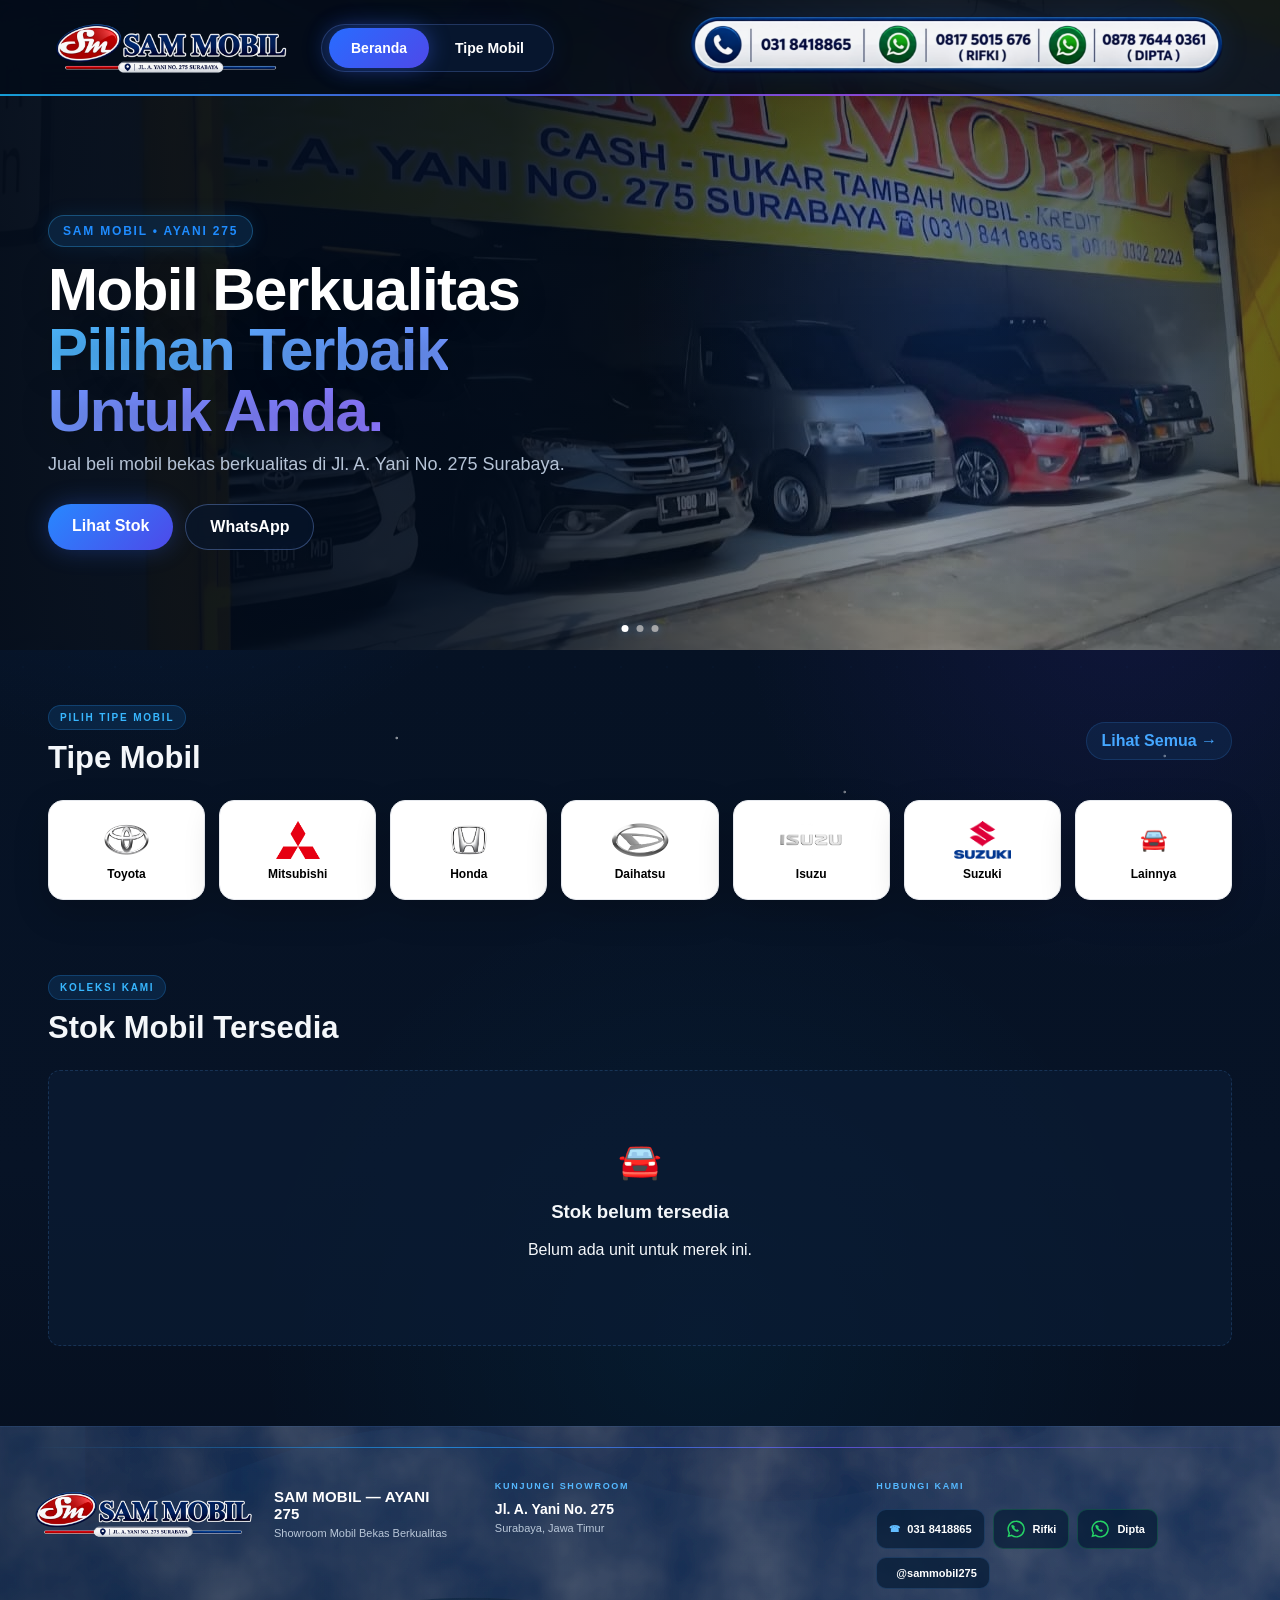
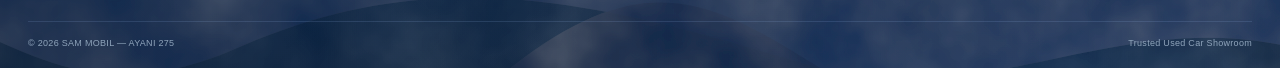
==== index.html @ f75c9574 "Tambahkan TikTok SAM MOBIL di footer" ====
<!doctype html>
<html lang="id">
<head>
<meta charset="UTF-8">
<meta name="viewport" content="width=device-width,initial-scale=1">
<meta name="description" content="SAM MOBIL — Jl. A. Yani No. 275 Surabaya. Jual beli mobil bekas berkualitas.">
<title>SAM MOBIL — Ayani 275 Surabaya</title>
<link rel="stylesheet" href="styles.css">
</head>
<body>
<header class="topbar">
  <div class="topbar-inner">
    <a class="brand" href="#beranda" aria-label="SAM MOBIL"><img src="sam-logo.png" alt="SAM MOBIL"></a>
    <nav><a class="active" href="#beranda">Beranda</a><a href="#merek">Tipe Mobil</a></nav>
    <div class="contact-strip" aria-label="Kontak SAM MOBIL">
      <img src="whatsapp-logo.png" alt="Kontak SAM MOBIL - 031 8418865 - 0817 5015 676 Rifki - 0878 7644 0361 Dipta">
      <a class="hotspot phone-hotspot" href="tel:0318418865" aria-label="Telepon SAM MOBIL"></a>
      <a class="hotspot rifki-hotspot" href="https://wa.me/628175015676" target="_blank" rel="noopener" aria-label="WhatsApp Rifki"></a>
      <a class="hotspot dipta-hotspot" href="https://wa.me/6287876440361" target="_blank" rel="noopener" aria-label="WhatsApp Dipta"></a>
    </div>
    <button class="menu-btn" id="menuBtn" aria-label="Menu">☰</button>
  </div>
</header>
<main>
<section class="hero" id="beranda">
  <div class="hero-overlay"></div>
  <div class="hero-content">
    <div class="eyebrow">SAM MOBIL • AYANI 275</div>
    <h1>Mobil Berkualitas<br><span>Pilihan Terbaik<br>Untuk Anda.</span></h1>
    <p>Jual beli mobil bekas berkualitas di Jl. A. Yani No. 275 Surabaya.</p>
    <div class="hero-actions">
      <a class="btn btn-primary" href="#stok" id="heroStockBtn">Lihat Stok</a>
      <a class="btn btn-outline" href="https://wa.me/628175015676?text=Halo%20SAM%20MOBIL%2C%20saya%20ingin%20menanyakan%20stok%20mobil." target="_blank" rel="noopener">WhatsApp</a>
    </div>
  </div>
  <div class="hero-dots"><span class="dot active"></span><span class="dot"></span><span class="dot"></span></div>
</section>
<section class="section brands" id="merek">
  <div class="section-head"><div><div class="section-kicker">PILIH TIPE MOBIL</div><h2>Tipe Mobil</h2></div><button class="text-btn" id="clearFilter">Lihat Semua →</button></div>
  <div class="brand-grid" id="brandGrid"></div>
</section>
<section class="section inventory" id="stok">
  <div class="section-head"><div><div class="section-kicker">KOLEKSI KAMI</div><h2>Stok Mobil Tersedia</h2></div></div>
  <div class="catalog" id="catalog"></div>
  <div class="empty hidden" id="emptyState"><div class="empty-icon">🚘</div><h3>Stok belum tersedia</h3><p>Belum ada unit untuk merek ini.</p></div>
</section>
</main>
<footer><div class="footer-inner"><div class="footer-brand"><img src="sam-logo.png" alt="SAM MOBIL"><div><strong>SAM MOBIL — AYANI 275</strong><span>Showroom Mobil Bekas Berkualitas</span></div></div><div class="footer-address"><span class="footer-label">KUNJUNGI SHOWROOM</span><strong>Jl. A. Yani No. 275</strong><span>Surabaya, Jawa Timur</span></div><div class="footer-contact"><span class="footer-label">HUBUNGI KAMI</span><a href="tel:0318418865"><b>☎</b> 031 8418865</a><a href="https://wa.me/628175015676" target="_blank" rel="noopener"><span class="wa-logo" aria-hidden="true"><svg viewBox="0 0 32 32"><path d="M16 3.5a12.5 12.5 0 0 0-10.7 19l-1.4 5.1 5.3-1.4A12.5 12.5 0 1 0 16 3.5Z" fill="none" stroke="currentColor" stroke-width="2.3"/><path d="M11.3 10.4c.4-.5.8-.5 1.2-.1l1.4 1.8c.3.4.3.7 0 1.1l-.7.8c.8 1.5 1.9 2.6 3.4 3.4l.8-.7c.3-.3.7-.3 1.1 0l1.8 1.4c.4.3.4.8-.1 1.2l-.8.7c-.7.6-1.6.7-2.4.4-3.9-1.5-6.7-4.3-8.2-8.2-.3-.8-.2-1.7.4-2.4l.7-.8Z" fill="currentColor"/></svg></span> Rifki</a><a href="https://wa.me/6287876440361" target="_blank" rel="noopener"><span class="wa-logo" aria-hidden="true"><svg viewBox="0 0 32 32"><path d="M16 3.5a12.5 12.5 0 0 0-10.7 19l-1.4 5.1 5.3-1.4A12.5 12.5 0 1 0 16 3.5Z" fill="none" stroke="currentColor" stroke-width="2.3"/><path d="M11.3 10.4c.4-.5.8-.5 1.2-.1l1.4 1.8c.3.4.3.7 0 1.1l-.7.8c.8 1.5 1.9 2.6 3.4 3.4l.8-.7c.3-.3.7-.3 1.1 0l1.8 1.4c.4.3.4.8-.1 1.2l-.8.7c-.7.6-1.6.7-2.4.4-3.9-1.5-6.7-4.3-8.2-8.2-.3-.8-.2-1.7.4-2.4l.7-.8Z" fill="currentColor"/></svg></span> Dipta</a><a class="tiktok-link" href="https://www.tiktok.com/@sammobil275" target="_blank" rel="noopener"><span class="tiktok-logo" aria-hidden="true"><svg viewBox="0 0 32 32"><path d="M20 5c.8 3.4 2.8 5.5 6 6v4.1c-2.2-.1-4.2-.8-6-2.1v8.1c0 4.8-3.1 7.9-7.8 7.9-4.2 0-7.2-2.8-7.2-6.8 0-4.2 3.3-7.1 7.7-7.1.7 0 1.4.1 2 .3v4.2c-.6-.3-1.2-.4-1.9-.4-1.9 0-3.4 1.1-3.4 2.9 0 1.5 1.1 2.6 2.8 2.6 1.9 0 3.4-1.2 3.4-3.8V5H20Z" fill="currentColor"/></svg></span> @sammobil275</a></div></div><div class="footer-bottom"><span>© 2026 SAM MOBIL — AYANI 275</span><span>Trusted Used Car Showroom</span></div></footer>
<div class="modal hidden" id="detailModal"><div class="modal-card"><button class="modal-close" id="modalClose">×</button><div class="detail-gallery"><img id="detailImage" src="" alt="Foto mobil"><button class="gallery-prev" id="prevPhoto">‹</button><button class="gallery-next" id="nextPhoto">›</button><div class="dots" id="photoDots"></div></div><div class="detail-body" id="detailBody"></div></div></div>
<script src="config.js"></script>
<script src="https://cdn.jsdelivr.net/npm/@supabase/supabase-js@2"></script>
<script src="app.js"></script>
</body>
</html>
---- styles.css ----
:root{--navy:#061a32;--navy2:#0a2d55;--blue:#1687e8;--red:#ed1c24;--green:#16b86a;--ink:#f4f7fa;--muted:#aab4c0;--bg:#111820;--line:#2b3540;--soft:#18212b}*{box-sizing:border-box}html{scroll-behavior:smooth}body{margin:0;font-family:Inter,Arial,sans-serif;color:var(--ink);background:linear-gradient(180deg,#071526 0%,#0d151e 420px,#111820 700px,#151d26 100%);background-attachment:fixed}a{text-decoration:none;color:inherit}button{font:inherit}.topbar{height:118px;background:linear-gradient(180deg,rgba(4,24,48,.99) 0%,rgba(4,24,48,.9) 45%,rgba(4,24,48,.35) 82%,rgba(4,24,48,0) 100%);color:#fff;position:absolute;top:0;left:0;right:0;z-index:30;box-shadow:none}.topbar-inner{height:100%;max-width:1400px;margin:auto;padding:10px 38px 0;display:flex;align-items:center;gap:42px}.brand img{display:block;width:350px;height:88px;object-fit:contain}.topbar nav{display:flex;height:100%;align-items:center;gap:38px}.topbar nav a{height:100%;display:flex;align-items:center;font-weight:700;font-size:17px;position:relative}.topbar nav a.active:after,.topbar nav a:hover:after{content:"";position:absolute;left:0;right:0;bottom:0;height:4px;background:var(--red)}.contact-strip{margin-left:auto;position:relative;width:690px;max-width:52vw;flex:0 1 690px;line-height:0}.contact-strip>img{display:block;width:100%;height:auto;object-fit:contain}.contact-strip .hotspot{position:absolute;top:0;height:100%;z-index:2}.phone-hotspot{left:0;width:32%}.rifki-hotspot{left:32%;width:34%}.dipta-hotspot{left:66%;width:34%}.menu-btn{display:none;background:none;border:0;color:#fff;font-size:26px}.hero{height:560px;position:relative;background-image:url("sam-storefront.jpeg");background-size:cover;background-position:center 52%;display:flex;align-items:center;overflow:hidden}.hero-overlay{position:absolute;inset:0;background:linear-gradient(90deg,rgba(3,17,34,.93) 0%,rgba(3,17,34,.72) 42%,rgba(3,17,34,.18) 78%,rgba(3,17,34,.25) 100%)}.hero-content{position:relative;z-index:2;max-width:1400px;width:100%;margin:auto;padding:145px 48px 20px;color:#fff}.eyebrow,.section-kicker{font-size:12px;letter-spacing:1.8px;font-weight:900;color:#1f8cff}.hero h1{font-size:58px;line-height:1.03;margin:13px 0 10px;letter-spacing:-1.5px}.hero h1 span{color:#fff}.hero h1 span::first-line{color:#fff}.hero h1 span{color:#fff}.hero h1 span{display:inline}.hero h1 span{background:none}.hero p{font-size:18px;line-height:1.55;max-width:560px;margin:0;color:#f2f4f7}.hero-actions{display:flex;gap:12px;margin-top:25px}.btn{padding:13px 23px;border-radius:7px;font-weight:900}.btn-primary{background:var(--red);color:#fff}.btn-outline{border:1px solid #fff;color:#fff;background:#ffffff12}.hero-dots{position:absolute;z-index:2;bottom:18px;left:50%;transform:translateX(-50%);display:flex;gap:8px}.dot{width:7px;height:7px;border-radius:50%;background:#fff8}.dot.active{background:#fff}.section{max-width:1400px;margin:auto;padding:35px 48px;color:#f4f7fa}.section-head{display:flex;align-items:center;justify-content:space-between;margin-bottom:20px}.section-kicker{font-size:10px;margin-bottom:3px;color:#45a7ff}.section h2{font-size:27px;margin:0;color:#f4f7fa}.text-btn{border:0;background:none;color:#45a7ff;font-weight:900;cursor:pointer}.brand-grid{display:grid;grid-template-columns:repeat(7,1fr);gap:12px}.brand-chip{background:#fff;border:1px solid #e6e9ee;border-radius:10px;min-height:86px;padding:13px 8px;display:flex;flex-direction:column;align-items:center;justify-content:center;cursor:pointer;transition:.2s}.brand-chip:hover,.brand-chip.selected{border-color:#bdd7ef;box-shadow:0 8px 25px #0b3d6b10;transform:translateY(-2px)}.brand-logo{height:42px;width:74px;display:grid;place-items:center;font-weight:900;font-size:22px;color:#111}.brand-logo img{max-width:62px;max-height:38px;width:auto;height:auto;object-fit:contain}.brand-chip.selected .brand-logo{color:var(--blue)}.brand-name{font-size:12px;font-weight:800;margin-top:6px}.inventory{padding-top:8px}.catalog{display:grid;grid-template-columns:repeat(4,1fr);gap:16px}.car-card{background:#fff;border:1px solid #e5e7eb;border-radius:9px;overflow:hidden;box-shadow:0 5px 18px #10182810;transition:.2s}.car-card:hover{transform:translateY(-3px);box-shadow:0 12px 28px #10182818}.car-image{height:205px;position:relative;background:#eef2f6}.car-image img{width:100%;height:100%;object-fit:cover}.status{position:absolute;left:10px;top:10px;background:var(--blue);color:#fff;padding:6px 10px;border-radius:6px;font-size:11px;font-weight:900}.status.sold{background:#e23b43}.car-info{padding:12px}.car-info h3{margin:0;font-size:16px;color:#111827}.car-model{font-size:12px;color:#667085;margin-top:3px}.specs{display:flex;gap:14px;color:#667085;font-size:11px;margin:11px 0}.price{font-size:17px;font-weight:900;color:#101828}.card-btn{width:100%;margin-top:11px;padding:9px;border:0;border-radius:6px;background:#0969bd;color:#fff;font-size:12px;font-weight:900;cursor:pointer}.card-btn.disabled{background:#98a2b3}.empty{text-align:center;padding:70px;background:#18212b;border:1px dashed #394653;border-radius:12px}.hidden{display:none!important}.empty-icon{font-size:35px}.modal{position:fixed;inset:0;background:#000b;z-index:60;display:grid;place-items:center;padding:20px}.modal-card{width:min(1080px,100%);max-height:92vh;overflow:auto;background:#fff;border-radius:15px;position:relative;display:grid;grid-template-columns:1.2fr .8fr}.modal-close{position:absolute;right:14px;top:12px;z-index:3;border:0;background:#fff;border-radius:50%;width:38px;height:38px;font-size:25px;cursor:pointer}.detail-gallery{min-height:560px;background:#061a32;position:relative;display:grid;place-items:center}.detail-gallery img{width:100%;height:100%;min-height:560px;object-fit:cover}.gallery-prev,.gallery-next{position:absolute;top:50%;transform:translateY(-50%);border:0;border-radius:50%;width:42px;height:42px;background:#fff;cursor:pointer;font-size:28px}.gallery-prev{left:15px}.gallery-next{right:15px}.dots{position:absolute;bottom:16px;left:50%;transform:translateX(-50%);background:#0009;color:#fff;border-radius:99px;padding:5px 10px;font-size:12px}.detail-body{padding:42px 32px;color:#111827}.detail-body>div:not(.detail-price-row):not(.detail-specs):not(.detail-info-box){color:#111827}.detail-body h2{font-size:29px;margin:9px 0 2px;color:#111827}.detail-price{font-size:26px;font-weight:900;color:var(--red);margin:11px 0 20px}.detail-specs{display:grid;grid-template-columns:1fr 1fr;border-top:1px solid var(--line);border-bottom:1px solid var(--line);padding:15px 0;gap:15px}.detail-specs span{display:block;color:#667085;font-size:11px;margin-bottom:3px}.detail-desc{line-height:1.65;color:#475467;font-size:13px}.wa-btn{display:block;text-align:center;background:var(--green);color:#fff;padding:13px;border-radius:7px;font-weight:900;margin-top:20px}footer{background-color:#061a32;background-image:linear-gradient(90deg,rgba(4,19,39,.38),rgba(4,19,39,.08)),url("footer-abstract.svg");background-size:cover;background-position:center;color:#fff;padding:34px 48px;position:relative;overflow:hidden}.footer-inner{max-width:1400px;margin:auto;display:flex;align-items:center;gap:25px;font-size:12px;position:relative;z-index:1}.footer-inner img{width:210px;height:55px;object-fit:contain}.footer-contact{margin-left:auto;display:flex;gap:15px;font-weight:800}@media(max-width:1050px){.topbar-inner{padding:0 20px;gap:20px}.brand img{width:230px}.contact-bar a{padding:8px 9px}.catalog{grid-template-columns:repeat(2,1fr)}.hero h1{font-size:48px}.section{padding-left:25px;padding-right:25px}}@media(max-width:760px){.topbar{height:86px}.brand img{width:245px;height:68px}.topbar nav,.contact-bar{display:none}.menu-btn{display:block;margin-left:auto}.hero{height:520px;background-position:center}.hero-overlay{background:linear-gradient(90deg,rgba(3,17,34,.9),rgba(3,17,34,.45))}.hero-content{padding:120px 20px 25px}.hero h1{font-size:39px}.hero p{font-size:15px}.section{padding:28px 16px}.brand-grid{grid-template-columns:repeat(4,1fr);gap:8px}.brand-chip{min-height:76px}.brand-name{font-size:10px}.catalog{grid-template-columns:1fr 1fr;gap:10px}.car-image{height:145px}.car-info{padding:10px}.car-info h3{font-size:14px}.specs{gap:7px}.price{font-size:15px}.section-head{align-items:flex-end}.section h2{font-size:23px}.modal-card{grid-template-columns:1fr}.detail-gallery,.detail-gallery img{min-height:320px;height:320px}.detail-body{padding:25px 20px}footer{padding:20px 16px}.footer-inner{flex-wrap:wrap}.footer-inner img{width:190px}.footer-contact{margin-left:0}}@media(max-width:430px){.brand-grid{grid-template-columns:repeat(3,1fr)}.catalog{grid-template-columns:1fr}.car-image{height:205px}.hero h1{font-size:36px}.hero{height:470px}.text-btn{font-size:11px}}.wa-icon{width:28px!important;height:28px!important;object-fit:contain!important;display:block!important;flex:0 0 28px}.contact-number{font-size:17px;color:#fff;line-height:1}.contact-bar .wa{min-width:210px;justify-content:center}.contact-bar .phone{min-width:175px;justify-content:center}.contact-bar .phone span{font-size:19px;color:#fff}@media(max-width:1100px){.contact-strip{width:570px;max-width:48vw}}@media(max-width:760px){.contact-strip{display:none}}.price-row,.detail-price-row{display:flex;align-items:center;gap:8px}.price-row .price{margin:0}.nego-badge{display:inline-flex;align-items:center;padding:3px 7px;border-radius:5px;background:#fff1f2;color:#c1121f;font-size:10px;font-weight:900;text-transform:uppercase}.detail-price-row{margin:11px 0 20px}.detail-price-row .detail-price{margin:0}.detail-nego{font-size:11px;padding:4px 8px}.specs{font-size:13px!important;gap:16px!important;font-weight:700!important}.specs span{font-weight:700}@media(max-width:760px){.specs{font-size:12px!important;gap:10px!important}}.detail-specs{border-top:0;border-bottom:0;padding:18px 0 10px;gap:10px}.spec-item{background:#f7f9fb;border:1px solid #e7ebef;border-radius:10px;padding:11px 12px;min-height:66px;display:flex;flex-direction:column;justify-content:center}.spec-item span{font-size:10px!important;color:#667085!important;font-weight:700;letter-spacing:.1px;margin-bottom:5px}.spec-item strong{font-size:14px;color:#111827}.detail-info-box{margin-top:14px;padding:16px 17px;background:linear-gradient(135deg,#f5f9ff,#eef6ff);border:1px solid #d9eaff;border-radius:11px}.detail-info-title{font-size:14px;font-weight:900;color:#123b63;margin-bottom:5px}.detail-info-box p{margin:0;color:#52606d;font-size:12px;line-height:1.6}.detail-body .wa-btn{margin-top:14px}@media(max-width:760px){.spec-item{padding:10px;min-height:62px}.spec-item strong{font-size:13px}.detail-info-box{padding:14px}.detail-info-title{font-size:13px}}
/* === PREMIUM DIGITAL SHOWROOM STYLE === */
body{
  background:
    radial-gradient(circle at 12% 18%,rgba(28,116,255,.12),transparent 26%),
    radial-gradient(circle at 88% 35%,rgba(98,54,255,.10),transparent 25%),
    radial-gradient(circle at 55% 80%,rgba(0,190,255,.06),transparent 30%),
    linear-gradient(180deg,#030b19 0%,#061224 38%,#071326 70%,#050d1b 100%);
}
body:before{
  content:"";position:fixed;inset:0;pointer-events:none;z-index:-1;opacity:.28;
  background-image:radial-gradient(#4ba5ff 1px,transparent 1px);
  background-size:46px 46px;
  mask-image:linear-gradient(to bottom,rgba(0,0,0,.8),transparent 85%);
}
.topbar{
  height:96px;
  background:rgba(3,11,25,.82);
  backdrop-filter:blur(18px);
  border-bottom:1px solid rgba(90,150,255,.12);
}
.topbar:after{
  content:"";position:absolute;left:0;right:0;bottom:-1px;height:2px;
  background:linear-gradient(90deg,#19bfff,#536dff,#a653ff,#19bfff);
  opacity:.8;
}
.topbar-inner{max-width:1240px;padding:8px 28px;gap:28px}
.brand img{width:245px;height:70px}
.topbar nav{
  height:48px;padding:4px 7px;gap:4px;
  background:rgba(9,25,51,.88);
  border:1px solid rgba(117,160,255,.24);
  border-radius:999px;
  box-shadow:0 0 28px rgba(40,107,255,.08);
}
.topbar nav a{height:40px;padding:0 22px;border-radius:999px;font-size:14px}
.topbar nav a.active{
  background:linear-gradient(135deg,#286cff,#4e49e9);
  box-shadow:0 0 22px rgba(63,104,255,.42);
}
.topbar nav a.active:after,.topbar nav a:hover:after{display:none}
.contact-strip{width:500px;max-width:43vw;filter:drop-shadow(0 0 14px rgba(35,136,255,.10))}
.hero{
  height:650px;
  background-position:center 48%;
}
.hero-overlay{
  background:
    radial-gradient(circle at 75% 48%,rgba(30,111,255,.20),transparent 32%),
    linear-gradient(90deg,rgba(2,11,25,.97) 0%,rgba(2,13,29,.88) 40%,rgba(3,17,34,.43) 72%,rgba(3,17,34,.62) 100%);
}
.hero-content{
  max-width:1240px;padding:150px 28px 35px;
}
.eyebrow{
  display:inline-flex;align-items:center;gap:7px;
  padding:8px 14px;border-radius:999px;
  background:rgba(13,47,83,.58);
  border:1px solid rgba(54,180,255,.32);
  box-shadow:0 0 20px rgba(27,151,255,.10);
}
.hero h1{
  font-size:60px;line-height:1.01;max-width:680px;
  text-shadow:0 5px 30px rgba(0,0,0,.28);
}
.hero h1 span{
  background:linear-gradient(90deg,#4db8ff,#8c77ff);
  -webkit-background-clip:text;background-clip:text;color:transparent;
}
.hero p{color:#b5c3d6;max-width:570px}
.btn{border-radius:999px;padding:13px 24px}
.btn-primary{
  background:linear-gradient(135deg,#2788ff,#4e49e9);
  box-shadow:0 0 25px rgba(52,105,255,.30);
}
.btn-outline{
  border-color:rgba(128,170,255,.34);
  background:rgba(7,24,49,.58);
  backdrop-filter:blur(8px);
}
.hero-dots .dot{box-shadow:0 0 10px rgba(80,170,255,.4)}
.section{
  max-width:1240px;padding:55px 28px;
}
.brands,.inventory{
  position:relative;
}
.section-head{margin-bottom:24px}
.section-kicker{
  display:inline-flex;padding:6px 11px;border-radius:999px;
  background:rgba(13,52,91,.55);
  border:1px solid rgba(42,160,255,.24);
  color:#38b7ff;
}
.section h2{font-size:31px;margin-top:7px}
.text-btn{padding:9px 14px;border-radius:999px;background:rgba(20,69,120,.25);border:1px solid rgba(65,155,255,.18)}
.brand-grid{gap:14px}
.brand-chip{
  min-height:100px;border-radius:15px;
  box-shadow:0 12px 35px rgba(0,0,0,.20);
}
.brand-chip:hover,.brand-chip.selected{
  transform:translateY(-5px);
  box-shadow:0 15px 35px rgba(23,132,255,.16);
}
.inventory{padding-top:20px}
.catalog{gap:18px}
.car-card{
  border-radius:15px;
  box-shadow:0 15px 40px rgba(0,0,0,.24);
}
.car-card:hover{
  transform:translateY(-5px);
  box-shadow:0 20px 45px rgba(25,127,255,.14);
}
.car-image{height:215px}
.status{border-radius:999px;box-shadow:0 5px 16px rgba(0,0,0,.18)}
.card-btn{
  border-radius:999px;
  background:linear-gradient(135deg,#147ee8,#3159df);
  box-shadow:0 5px 18px rgba(22,112,231,.18);
}
.empty{
  background:rgba(11,28,52,.70);
  border-color:rgba(78,145,218,.22);
}
footer{
  margin-top:25px;
  padding:48px 28px 30px;
  border-top:1px solid rgba(79,143,224,.12);
}
.footer-inner{
  max-width:1240px;
  padding-top:6px;
}
.footer-inner:before{
  content:"";
  position:absolute;left:0;right:0;top:-28px;height:1px;
  background:linear-gradient(90deg,transparent,#1d9fff,#705cff,transparent);
  opacity:.7;
}
.footer-contact a{
  padding:10px 15px;border-radius:999px;
  background:rgba(10,36,68,.62);
  border:1px solid rgba(80,155,255,.16);
}
@media(max-width:1050px){
  .topbar-inner{gap:18px}
  .brand img{width:210px}
  .topbar nav a{padding:0 15px}
  .contact-strip{width:390px}
  .hero h1{font-size:50px}
}
@media(max-width:760px){
  .topbar{height:78px}
  .topbar-inner{padding:5px 16px}
  .brand img{width:205px;height:62px}
  .hero{height:540px}
  .hero-content{padding:115px 20px 25px}
  .hero h1{font-size:40px}
  .section{padding:40px 16px}
  .section h2{font-size:25px}
  footer{padding:35px 16px 25px}
}

/* refined status popup footer */
.status{display:inline-flex;align-items:center;gap:6px;padding:7px 11px;border-radius:999px;background:rgba(20,137,232,.94);border:1px solid rgba(255,255,255,.35);box-shadow:0 7px 20px rgba(0,92,190,.24);font-size:10px;letter-spacing:.2px}
.status i{width:6px;height:6px;border-radius:50%;display:block;background:#b9ffd8;box-shadow:0 0 8px rgba(185,255,216,.9)}
.status.sold{background:rgba(225,53,65,.94);box-shadow:0 7px 20px rgba(190,25,38,.20)}
.status.sold i{background:#fff;box-shadow:none}
.detail-status{position:static!important;margin-bottom:9px;color:#fff;font-size:10px}
.modal{background:rgba(1,8,18,.82);backdrop-filter:blur(7px);padding:28px}
.modal-card{width:min(1120px,100%);max-height:90vh;border-radius:22px;overflow:hidden;border:1px solid rgba(111,167,255,.18);box-shadow:0 35px 100px rgba(0,0,0,.55),0 0 50px rgba(32,116,255,.10);grid-template-columns:1.08fr .92fr}
.detail-gallery{min-height:590px;background:#07172d}
.detail-gallery:after{content:"";position:absolute;inset:0;pointer-events:none;background:linear-gradient(180deg,rgba(5,20,39,.12),transparent 25%,transparent 75%,rgba(3,14,29,.18))}
.detail-gallery img{min-height:590px}
.modal-close{right:16px;top:16px;width:38px;height:38px;background:rgba(255,255,255,.92);box-shadow:0 6px 18px rgba(0,0,0,.15);font-weight:700}
.detail-body{padding:38px 34px 32px;background:linear-gradient(180deg,#fff 0%,#f9fbfd 100%)}
.detail-body h2{font-size:31px;line-height:1.06;letter-spacing:-.5px;margin:5px 0 4px}
.detail-price-row{margin:17px 0 22px;padding-bottom:18px;border-bottom:1px solid #e8edf3}
.detail-price{font-size:28px}
.detail-specs{padding:0;gap:9px}
.spec-item{background:#f4f7fa;border:1px solid #e3e9ef;border-radius:12px;padding:12px 13px;min-height:70px}
.spec-item span{font-size:10px!important;color:#7a8695!important}
.spec-item strong{font-size:13px}
.detail-info-box{margin-top:15px;padding:15px 16px;background:linear-gradient(135deg,#edf7ff,#f5f2ff);border:1px solid #dbe9fa;box-shadow:0 7px 20px rgba(30,100,180,.06)}
.wa-btn{border-radius:11px;background:linear-gradient(135deg,#16b86a,#0b9f58);box-shadow:0 8px 20px rgba(22,184,106,.18);padding:14px}
.gallery-prev,.gallery-next{width:44px;height:44px;box-shadow:0 8px 20px rgba(0,0,0,.16);z-index:2}
.dots{z-index:3}
footer{background-position:center;padding:48px 28px 20px}
.footer-inner{display:grid;grid-template-columns:1.25fr 1fr 1.1fr;align-items:start;gap:40px;max-width:1240px}
.footer-brand{display:flex;align-items:center;gap:16px}
.footer-brand img{width:230px;height:64px}
.footer-brand strong{display:block;font-size:15px;letter-spacing:.2px}
.footer-brand span,.footer-address span:not(.footer-label){display:block;margin-top:5px;color:#b9c7d8;font-size:11px}
.footer-label{display:block;margin-bottom:10px;color:#55b8ff;font-size:9px;font-weight:900;letter-spacing:1.7px}
.footer-address strong{font-size:14px;display:block}
.footer-contact{margin-left:0;display:flex;flex-wrap:wrap;gap:8px}
.footer-contact .footer-label{width:100%}
.footer-contact a{display:inline-flex;align-items:center;gap:7px;padding:9px 12px;color:#fff;background:rgba(5,27,53,.72);border:1px solid rgba(96,165,250,.18);border-radius:10px;font-size:11px;transition:.2s}
.footer-contact a:hover{transform:translateY(-2px);background:rgba(21,70,125,.72);border-color:rgba(96,165,250,.4)}
.footer-contact b{color:#62bdff;font-size:9px}
.footer-bottom{max-width:1240px;margin:32px auto 0;padding-top:16px;border-top:1px solid rgba(151,190,240,.15);display:flex;justify-content:space-between;color:#8fa4bb;font-size:9px;letter-spacing:.3px}
@media(max-width:900px){.modal-card{grid-template-columns:1fr;max-height:92vh}.detail-gallery,.detail-gallery img{min-height:380px;height:380px}.footer-inner{grid-template-columns:1fr 1fr}.footer-brand{grid-column:1/-1}}
@media(max-width:760px){.modal{padding:10px}.modal-card{border-radius:17px}.detail-gallery,.detail-gallery img{min-height:280px;height:280px}.detail-body{padding:25px 18px 20px}.detail-body h2{font-size:25px}.detail-price{font-size:24px}.footer-inner{grid-template-columns:1fr;gap:24px}.footer-brand{grid-column:auto;align-items:flex-start}.footer-brand img{width:190px;height:55px}.footer-bottom{flex-direction:column;gap:7px}}

/* starry showroom background */
body:after{
  content:"";
  position:fixed;inset:0;pointer-events:none;z-index:-1;
  opacity:.65;
  background-image:
    radial-gradient(circle at 8% 14%,rgba(255,255,255,.9) 0 1px,transparent 1.8px),
    radial-gradient(circle at 17% 38%,rgba(255,255,255,.7) 0 1px,transparent 1.7px),
    radial-gradient(circle at 29% 9%,rgba(255,255,255,.55) 0 .8px,transparent 1.5px),
    radial-gradient(circle at 38% 27%,rgba(255,255,255,.8) 0 1px,transparent 1.8px),
    radial-gradient(circle at 49% 13%,rgba(255,255,255,.5) 0 .8px,transparent 1.5px),
    radial-gradient(circle at 61% 35%,rgba(255,255,255,.85) 0 1px,transparent 1.8px),
    radial-gradient(circle at 73% 16%,rgba(255,255,255,.65) 0 .8px,transparent 1.6px),
    radial-gradient(circle at 84% 43%,rgba(255,255,255,.8) 0 1px,transparent 1.7px),
    radial-gradient(circle at 94% 21%,rgba(255,255,255,.55) 0 .8px,transparent 1.5px),
    radial-gradient(circle at 12% 70%,rgba(255,255,255,.6) 0 .8px,transparent 1.6px),
    radial-gradient(circle at 31% 82%,rgba(255,255,255,.8) 0 1px,transparent 1.7px),
    radial-gradient(circle at 47% 66%,rgba(255,255,255,.5) 0 .8px,transparent 1.5px),
    radial-gradient(circle at 66% 88%,rgba(255,255,255,.7) 0 1px,transparent 1.7px),
    radial-gradient(circle at 79% 68%,rgba(255,255,255,.55) 0 .8px,transparent 1.5px),
    radial-gradient(circle at 91% 84%,rgba(255,255,255,.75) 0 1px,transparent 1.7px);
}
.wa-logo{
  width:20px;height:20px;display:inline-grid;place-items:center;
  color:#25d366;flex:0 0 20px;
}
.wa-logo svg{width:20px;height:20px;display:block}
.footer-contact a:has(.wa-logo){
  border-color:rgba(37,211,102,.22);
}
.footer-contact a:has(.wa-logo):hover{
  background:rgba(15,78,59,.72);
  border-color:rgba(37,211,102,.42);
}

/* colorful vehicle specification cards */
.detail-specs .spec-item{
  position:relative;
  overflow:hidden;
  border:1px solid transparent;
  box-shadow:0 5px 16px rgba(16,24,40,.04);
}
.detail-specs .spec-item:before{
  content:"";
  position:absolute;
  left:0;top:0;bottom:0;width:3px;
  border-radius:12px 0 0 12px;
}
.detail-specs .spec-item:nth-child(1){
  background:linear-gradient(135deg,#eef7ff,#f7fbff);
  border-color:#d8ebff;
}
.detail-specs .spec-item:nth-child(1):before{background:#2684ff}
.detail-specs .spec-item:nth-child(2){
  background:linear-gradient(135deg,#f0fbf6,#f8fffb);
  border-color:#d7f1e4;
}
.detail-specs .spec-item:nth-child(2):before{background:#16b86a}
.detail-specs .spec-item:nth-child(3){
  background:linear-gradient(135deg,#f5f1ff,#fbf9ff);
  border-color:#e5dcff;
}
.detail-specs .spec-item:nth-child(3):before{background:#7957e8}
.detail-specs .spec-item:nth-child(4){
  background:linear-gradient(135deg,#fff8ed,#fffdf8);
  border-color:#f8e5bd;
}
.detail-specs .spec-item:nth-child(4):before{background:#f59e0b}
.detail-specs .spec-item:nth-child(5){
  background:linear-gradient(135deg,#fff1f2,#fff9f9);
  border-color:#f8d8dc;
}
.detail-specs .spec-item:nth-child(5):before{background:#ef4444}
.detail-specs .spec-item:nth-child(6){
  background:linear-gradient(135deg,#edfaff,#f8fdff);
  border-color:#d5eef7;
}
.detail-specs .spec-item:nth-child(6):before{background:#0891b2}
.detail-specs .spec-item span{
  font-weight:800!important;
}
.detail-specs .spec-item strong{
  color:#172033;
}
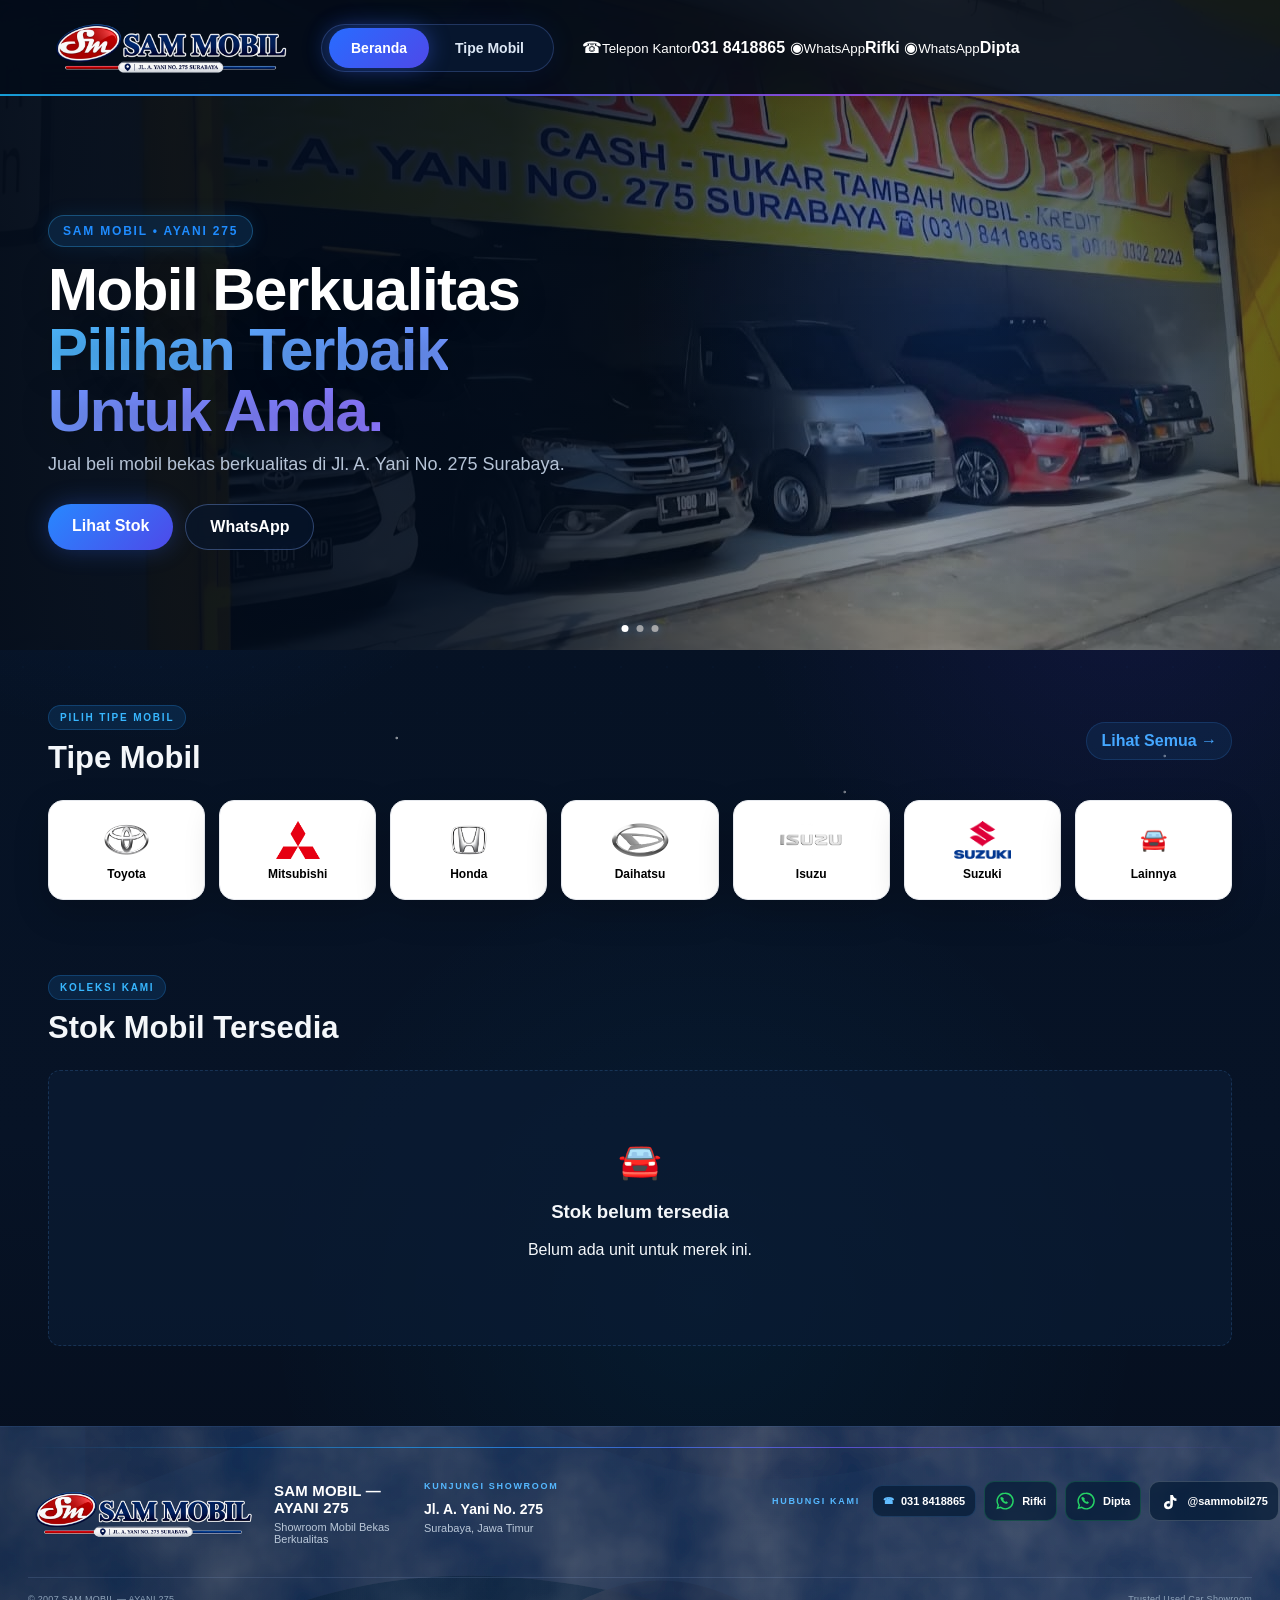
==== commit ca2ad227: "Pisahkan kontak header dan ubah tahun footer menjadi 2007" ====
--- a/index.html
+++ b/index.html
@@ -12,11 +12,10 @@
   <div class="topbar-inner">
     <a class="brand" href="#beranda" aria-label="SAM MOBIL"><img src="sam-logo.png" alt="SAM MOBIL"></a>
     <nav><a class="active" href="#beranda">Beranda</a><a href="#merek">Tipe Mobil</a></nav>
-    <div class="contact-strip" aria-label="Kontak SAM MOBIL">
-      <img src="whatsapp-logo.png" alt="Kontak SAM MOBIL - 031 8418865 - 0817 5015 676 Rifki - 0878 7644 0361 Dipta">
-      <a class="hotspot phone-hotspot" href="tel:0318418865" aria-label="Telepon SAM MOBIL"></a>
-      <a class="hotspot rifki-hotspot" href="https://wa.me/628175015676" target="_blank" rel="noopener" aria-label="WhatsApp Rifki"></a>
-      <a class="hotspot dipta-hotspot" href="https://wa.me/6287876440361" target="_blank" rel="noopener" aria-label="WhatsApp Dipta"></a>
+    <div class="header-contacts" aria-label="Kontak SAM MOBIL">
+      <a class="header-contact phone" href="tel:0318418865"><span class="contact-icon">☎</span><span><small>Telepon Kantor</small><strong>031 8418865</strong></span></a>
+      <a class="header-contact wa" href="https://wa.me/628175015676" target="_blank" rel="noopener"><span class="contact-icon wa-mark">◉</span><span><small>WhatsApp</small><strong>Rifki</strong></span></a>
+      <a class="header-contact wa" href="https://wa.me/6287876440361" target="_blank" rel="noopener"><span class="contact-icon wa-mark">◉</span><span><small>WhatsApp</small><strong>Dipta</strong></span></a>
     </div>
     <button class="menu-btn" id="menuBtn" aria-label="Menu">☰</button>
   </div>
@@ -45,7 +44,7 @@
   <div class="empty hidden" id="emptyState"><div class="empty-icon">🚘</div><h3>Stok belum tersedia</h3><p>Belum ada unit untuk merek ini.</p></div>
 </section>
 </main>
-<footer><div class="footer-inner"><div class="footer-brand"><img src="sam-logo.png" alt="SAM MOBIL"><div><strong>SAM MOBIL — AYANI 275</strong><span>Showroom Mobil Bekas Berkualitas</span></div></div><div class="footer-address"><span class="footer-label">KUNJUNGI SHOWROOM</span><strong>Jl. A. Yani No. 275</strong><span>Surabaya, Jawa Timur</span></div><div class="footer-contact"><span class="footer-label">HUBUNGI KAMI</span><a href="tel:0318418865"><b>☎</b> 031 8418865</a><a href="https://wa.me/628175015676" target="_blank" rel="noopener"><span class="wa-logo" aria-hidden="true"><svg viewBox="0 0 32 32"><path d="M16 3.5a12.5 12.5 0 0 0-10.7 19l-1.4 5.1 5.3-1.4A12.5 12.5 0 1 0 16 3.5Z" fill="none" stroke="currentColor" stroke-width="2.3"/><path d="M11.3 10.4c.4-.5.8-.5 1.2-.1l1.4 1.8c.3.4.3.7 0 1.1l-.7.8c.8 1.5 1.9 2.6 3.4 3.4l.8-.7c.3-.3.7-.3 1.1 0l1.8 1.4c.4.3.4.8-.1 1.2l-.8.7c-.7.6-1.6.7-2.4.4-3.9-1.5-6.7-4.3-8.2-8.2-.3-.8-.2-1.7.4-2.4l.7-.8Z" fill="currentColor"/></svg></span> Rifki</a><a href="https://wa.me/6287876440361" target="_blank" rel="noopener"><span class="wa-logo" aria-hidden="true"><svg viewBox="0 0 32 32"><path d="M16 3.5a12.5 12.5 0 0 0-10.7 19l-1.4 5.1 5.3-1.4A12.5 12.5 0 1 0 16 3.5Z" fill="none" stroke="currentColor" stroke-width="2.3"/><path d="M11.3 10.4c.4-.5.8-.5 1.2-.1l1.4 1.8c.3.4.3.7 0 1.1l-.7.8c.8 1.5 1.9 2.6 3.4 3.4l.8-.7c.3-.3.7-.3 1.1 0l1.8 1.4c.4.3.4.8-.1 1.2l-.8.7c-.7.6-1.6.7-2.4.4-3.9-1.5-6.7-4.3-8.2-8.2-.3-.8-.2-1.7.4-2.4l.7-.8Z" fill="currentColor"/></svg></span> Dipta</a><a class="tiktok-link" href="https://www.tiktok.com/@sammobil275" target="_blank" rel="noopener"><span class="tiktok-logo" aria-hidden="true"><svg viewBox="0 0 32 32"><path d="M20 5c.8 3.4 2.8 5.5 6 6v4.1c-2.2-.1-4.2-.8-6-2.1v8.1c0 4.8-3.1 7.9-7.8 7.9-4.2 0-7.2-2.8-7.2-6.8 0-4.2 3.3-7.1 7.7-7.1.7 0 1.4.1 2 .3v4.2c-.6-.3-1.2-.4-1.9-.4-1.9 0-3.4 1.1-3.4 2.9 0 1.5 1.1 2.6 2.8 2.6 1.9 0 3.4-1.2 3.4-3.8V5H20Z" fill="currentColor"/></svg></span> @sammobil275</a></div></div><div class="footer-bottom"><span>© 2026 SAM MOBIL — AYANI 275</span><span>Trusted Used Car Showroom</span></div></footer>
+<footer><div class="footer-inner"><div class="footer-brand"><img src="sam-logo.png" alt="SAM MOBIL"><div><strong>SAM MOBIL — AYANI 275</strong><span>Showroom Mobil Bekas Berkualitas</span></div></div><div class="footer-address"><span class="footer-label">KUNJUNGI SHOWROOM</span><strong>Jl. A. Yani No. 275</strong><span>Surabaya, Jawa Timur</span></div><div class="footer-contact"><span class="footer-label">HUBUNGI KAMI</span><a href="tel:0318418865"><b>☎</b> 031 8418865</a><a href="https://wa.me/628175015676" target="_blank" rel="noopener"><span class="wa-logo" aria-hidden="true"><svg viewBox="0 0 32 32"><path d="M16 3.5a12.5 12.5 0 0 0-10.7 19l-1.4 5.1 5.3-1.4A12.5 12.5 0 1 0 16 3.5Z" fill="none" stroke="currentColor" stroke-width="2.3"/><path d="M11.3 10.4c.4-.5.8-.5 1.2-.1l1.4 1.8c.3.4.3.7 0 1.1l-.7.8c.8 1.5 1.9 2.6 3.4 3.4l.8-.7c.3-.3.7-.3 1.1 0l1.8 1.4c.4.3.4.8-.1 1.2l-.8.7c-.7.6-1.6.7-2.4.4-3.9-1.5-6.7-4.3-8.2-8.2-.3-.8-.2-1.7.4-2.4l.7-.8Z" fill="currentColor"/></svg></span> Rifki</a><a href="https://wa.me/6287876440361" target="_blank" rel="noopener"><span class="wa-logo" aria-hidden="true"><svg viewBox="0 0 32 32"><path d="M16 3.5a12.5 12.5 0 0 0-10.7 19l-1.4 5.1 5.3-1.4A12.5 12.5 0 1 0 16 3.5Z" fill="none" stroke="currentColor" stroke-width="2.3"/><path d="M11.3 10.4c.4-.5.8-.5 1.2-.1l1.4 1.8c.3.4.3.7 0 1.1l-.7.8c.8 1.5 1.9 2.6 3.4 3.4l.8-.7c.3-.3.7-.3 1.1 0l1.8 1.4c.4.3.4.8-.1 1.2l-.8.7c-.7.6-1.6.7-2.4.4-3.9-1.5-6.7-4.3-8.2-8.2-.3-.8-.2-1.7.4-2.4l.7-.8Z" fill="currentColor"/></svg></span> Dipta</a><a class="tiktok-link" href="https://www.tiktok.com/@sammobil275" target="_blank" rel="noopener"><span class="tiktok-logo" aria-hidden="true"><svg viewBox="0 0 32 32"><path d="M20 5c.8 3.4 2.8 5.5 6 6v4.1c-2.2-.1-4.2-.8-6-2.1v8.1c0 4.8-3.1 7.9-7.8 7.9-4.2 0-7.2-2.8-7.2-6.8 0-4.2 3.3-7.1 7.7-7.1.7 0 1.4.1 2 .3v4.2c-.6-.3-1.2-.4-1.9-.4-1.9 0-3.4 1.1-3.4 2.9 0 1.5 1.1 2.6 2.8 2.6 1.9 0 3.4-1.2 3.4-3.8V5H20Z" fill="currentColor"/></svg></span> @sammobil275</a></div></div><div class="footer-bottom"><span>© 2007 SAM MOBIL — AYANI 275</span><span>Trusted Used Car Showroom</span></div></footer>
 <div class="modal hidden" id="detailModal"><div class="modal-card"><button class="modal-close" id="modalClose">×</button><div class="detail-gallery"><img id="detailImage" src="" alt="Foto mobil"><button class="gallery-prev" id="prevPhoto">‹</button><button class="gallery-next" id="nextPhoto">›</button><div class="dots" id="photoDots"></div></div><div class="detail-body" id="detailBody"></div></div></div>
 <script src="config.js"></script>
 <script src="https://cdn.jsdelivr.net/npm/@supabase/supabase-js@2"></script>
--- a/styles.css
+++ b/styles.css
@@ -288,3 +288,97 @@
 .detail-specs .spec-item strong{
   color:#172033;
 }
+
+/* stronger black bold specification text */
+.detail-specs .spec-item span{
+  color:#111827!important;
+  font-weight:900!important;
+  font-size:10px!important;
+}
+.detail-specs .spec-item strong{
+  color:#080b10!important;
+  font-weight:900!important;
+  font-size:14px!important;
+}
+.tiktok-link{
+  border-color:rgba(255,255,255,.18)!important;
+}
+.tiktok-logo{
+  width:20px;height:20px;display:inline-grid;place-items:center;
+  color:#fff;flex:0 0 20px;
+}
+.tiktok-logo svg{width:19px;height:19px;display:block}
+.tiktok-link:hover{
+  background:linear-gradient(135deg,rgba(0,242,234,.18),rgba(255,0,80,.16))!important;
+  border-color:rgba(255,255,255,.35)!important;
+}
+@media(max-width:760px){
+  .detail-specs .spec-item strong{font-size:13px!important}
+}
+
+/* header interactive glow */
+.topbar nav a{
+  transition:all .22s ease;
+}
+.topbar nav a:hover{
+  color:#fff;
+  background:rgba(48,111,255,.18);
+  box-shadow:0 0 18px rgba(62,125,255,.28),inset 0 0 12px rgba(62,125,255,.10);
+  transform:translateY(-1px);
+}
+.topbar nav a.active{
+  color:#fff;
+}
+.contact-strip .hotspot{
+  transition:all .2s ease;
+  border-radius:12px;
+}
+.contact-strip .hotspot:hover{
+  background:rgba(44,143,255,.16);
+  box-shadow:inset 0 0 18px rgba(67,163,255,.25),0 0 20px rgba(44,143,255,.18);
+}
+.contact-strip .phone-hotspot:hover{background:rgba(44,143,255,.13)}
+.contact-strip .rifki-hotspot:hover,.contact-strip .dipta-hotspot:hover{
+  background:rgba(37,211,102,.13);
+  box-shadow:inset 0 0 18px rgba(37,211,102,.20),0 0 18px rgba(37,211,102,.15);
+}
+/* footer contacts stay on one horizontal row */
+.footer-contact{
+  align-content:start;
+  flex-wrap:nowrap;
+  gap:7px;
+}
+.footer-contact .footer-label{
+  width:100%;
+  flex:0 0 100%;
+}
+.footer-contact a{
+  white-space:nowrap;
+  padding:9px 10px;
+}
+@media(min-width:901px){
+  .footer-inner{
+    grid-template-columns:1.15fr 1fr 1.5fr;
+    gap:28px;
+  }
+}
+@media(max-width:900px){
+  .footer-contact{flex-wrap:wrap}
+}
+@media(max-width:760px){
+  .footer-contact{flex-wrap:wrap}
+}
+
+/* header premium hover navigation */
+.topbar nav a{position:relative;overflow:hidden;transition:.22s ease;color:#dce7f5}
+.topbar nav a:before{content:"";position:absolute;inset:3px;border-radius:999px;background:linear-gradient(135deg,rgba(31,144,255,.95),rgba(91,70,245,.95));opacity:0;transform:scale(.82);transition:.22s ease;z-index:-1}
+.topbar nav a:hover{color:#fff;text-shadow:0 0 12px rgba(255,255,255,.45);box-shadow:0 0 24px rgba(54,119,255,.32)}
+.topbar nav a:hover:before{opacity:1;transform:scale(1)}
+.topbar nav a.active{color:#fff}
+.detail-specs{grid-template-columns:repeat(2,minmax(0,1fr))}
+.detail-specs .spec-item{min-width:0}
+.footer-contact{flex-direction:row!important;align-items:center;flex-wrap:nowrap!important;gap:8px!important}
+.footer-contact .footer-label{flex:0 0 auto;width:auto!important;margin:0 4px 0 0}
+.footer-contact a{white-space:nowrap}
+@media(max-width:1050px){.footer-inner{grid-template-columns:1fr 1fr}.footer-contact{flex-wrap:wrap!important}.footer-contact .footer-label{width:100%!important}}
+@media(max-width:760px){.detail-specs{grid-template-columns:1fr 1fr}.footer-contact{flex-wrap:wrap!important}.footer-contact .footer-label{width:100%!important}}
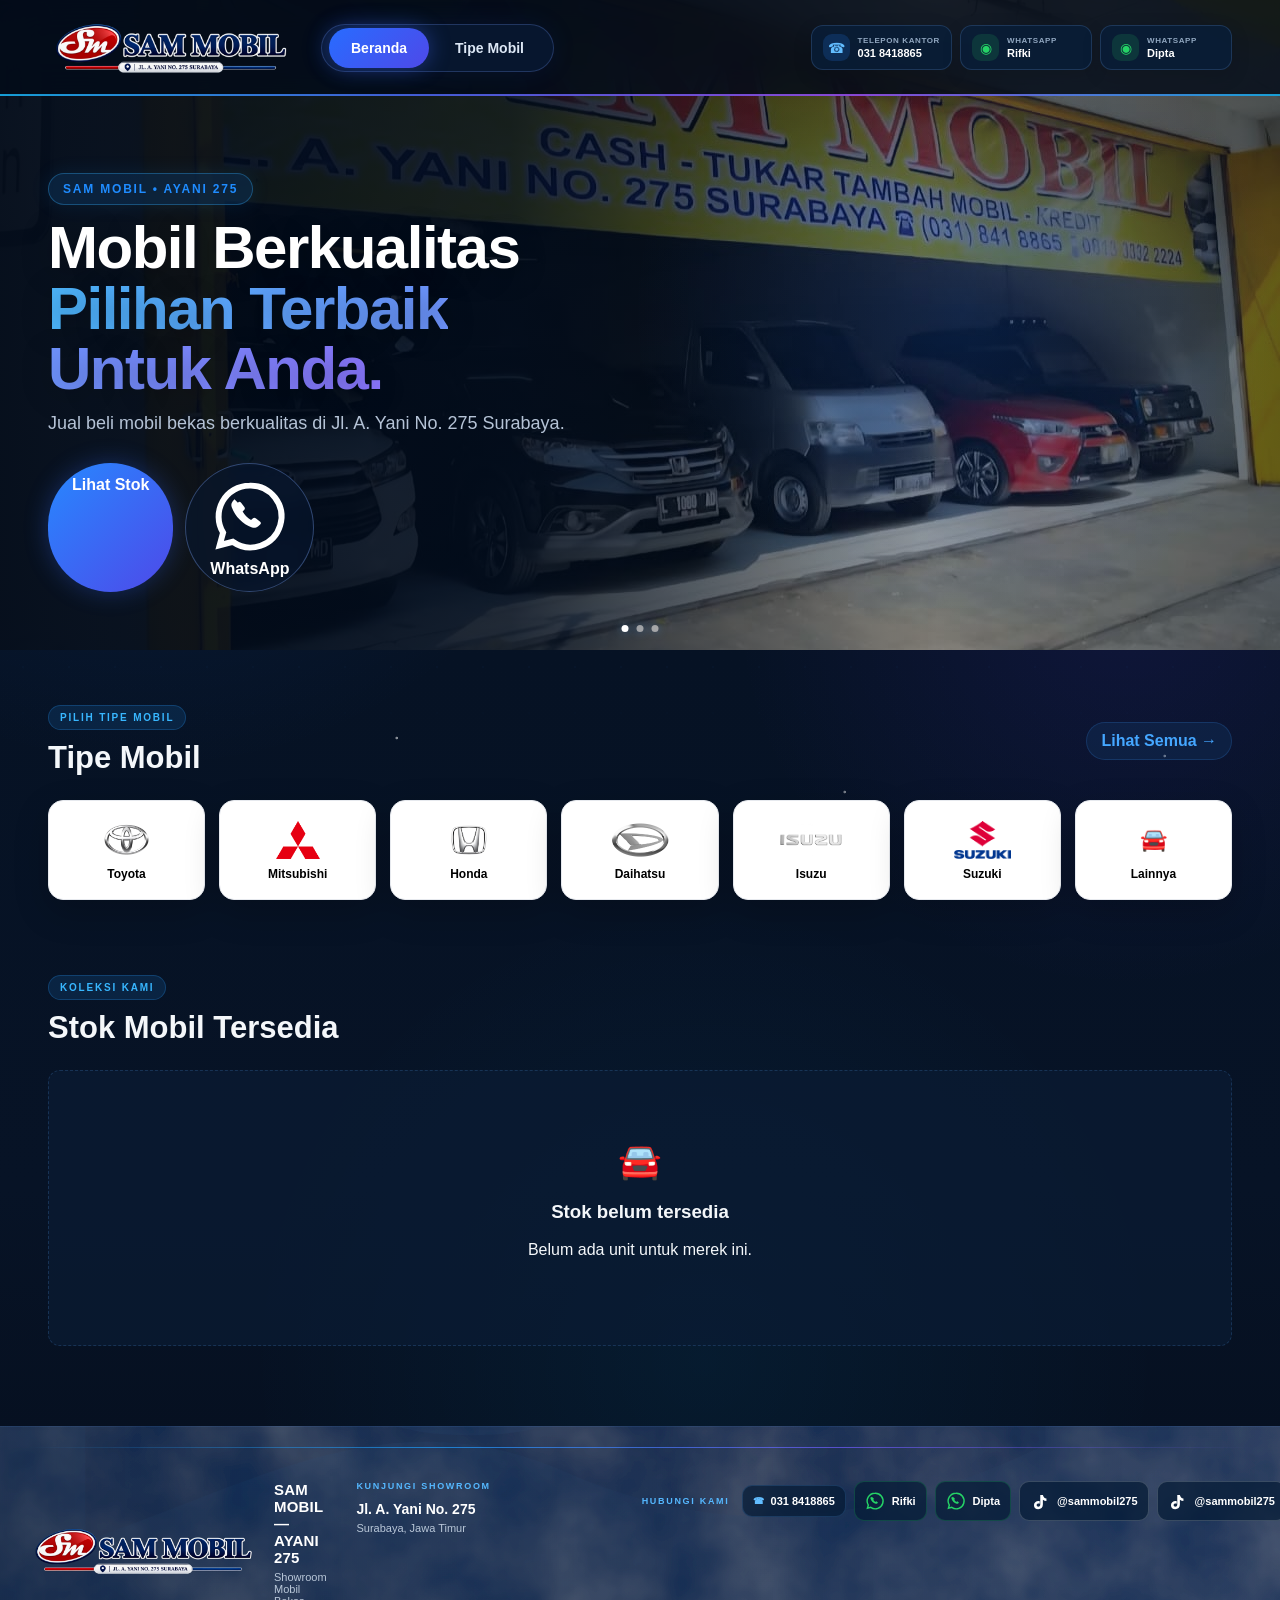
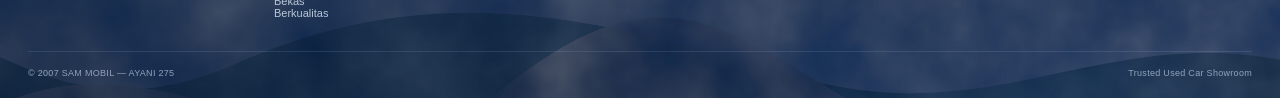
==== commit ed9ab9df: "Tambahkan ikon WhatsApp hero dan TikTok" ====
--- a/index.html
+++ b/index.html
@@ -29,7 +29,7 @@
     <p>Jual beli mobil bekas berkualitas di Jl. A. Yani No. 275 Surabaya.</p>
     <div class="hero-actions">
       <a class="btn btn-primary" href="#stok" id="heroStockBtn">Lihat Stok</a>
-      <a class="btn btn-outline" href="https://wa.me/628175015676?text=Halo%20SAM%20MOBIL%2C%20saya%20ingin%20menanyakan%20stok%20mobil." target="_blank" rel="noopener">WhatsApp</a>
+      <a class="btn btn-outline hero-wa-btn" href="https://wa.me/628175015676?text=Halo%20SAM%20MOBIL%2C%20saya%20ingin%20menanyakan%20stok%20mobil." target="_blank" rel="noopener"><span class="hero-wa-icon" aria-hidden="true"><svg viewBox="0 0 32 32"><path d="M16 3.5a12.5 12.5 0 0 0-10.7 19l-1.4 5.1 5.3-1.4A12.5 12.5 0 1 0 16 3.5Z" fill="none" stroke="currentColor" stroke-width="2.4"/><path d="M11.3 10.4c.4-.5.8-.5 1.2-.1l1.4 1.8c.3.4.3.7 0 1.1l-.7.8c.8 1.5 1.9 2.6 3.4 3.4l.8-.7c.3-.3.7-.3 1.1 0l1.8 1.4c.4.3.4.8-.1 1.2l-.8.7c-.7.6-1.6.7-2.4.4-3.9-1.5-6.7-4.3-8.2-8.2-.3-.8-.2-1.7.4-2.4l.7-.8Z" fill="currentColor"/></svg></span>WhatsApp</a>
     </div>
   </div>
   <div class="hero-dots"><span class="dot active"></span><span class="dot"></span><span class="dot"></span></div>
@@ -44,7 +44,7 @@
   <div class="empty hidden" id="emptyState"><div class="empty-icon">🚘</div><h3>Stok belum tersedia</h3><p>Belum ada unit untuk merek ini.</p></div>
 </section>
 </main>
-<footer><div class="footer-inner"><div class="footer-brand"><img src="sam-logo.png" alt="SAM MOBIL"><div><strong>SAM MOBIL — AYANI 275</strong><span>Showroom Mobil Bekas Berkualitas</span></div></div><div class="footer-address"><span class="footer-label">KUNJUNGI SHOWROOM</span><strong>Jl. A. Yani No. 275</strong><span>Surabaya, Jawa Timur</span></div><div class="footer-contact"><span class="footer-label">HUBUNGI KAMI</span><a href="tel:0318418865"><b>☎</b> 031 8418865</a><a href="https://wa.me/628175015676" target="_blank" rel="noopener"><span class="wa-logo" aria-hidden="true"><svg viewBox="0 0 32 32"><path d="M16 3.5a12.5 12.5 0 0 0-10.7 19l-1.4 5.1 5.3-1.4A12.5 12.5 0 1 0 16 3.5Z" fill="none" stroke="currentColor" stroke-width="2.3"/><path d="M11.3 10.4c.4-.5.8-.5 1.2-.1l1.4 1.8c.3.4.3.7 0 1.1l-.7.8c.8 1.5 1.9 2.6 3.4 3.4l.8-.7c.3-.3.7-.3 1.1 0l1.8 1.4c.4.3.4.8-.1 1.2l-.8.7c-.7.6-1.6.7-2.4.4-3.9-1.5-6.7-4.3-8.2-8.2-.3-.8-.2-1.7.4-2.4l.7-.8Z" fill="currentColor"/></svg></span> Rifki</a><a href="https://wa.me/6287876440361" target="_blank" rel="noopener"><span class="wa-logo" aria-hidden="true"><svg viewBox="0 0 32 32"><path d="M16 3.5a12.5 12.5 0 0 0-10.7 19l-1.4 5.1 5.3-1.4A12.5 12.5 0 1 0 16 3.5Z" fill="none" stroke="currentColor" stroke-width="2.3"/><path d="M11.3 10.4c.4-.5.8-.5 1.2-.1l1.4 1.8c.3.4.3.7 0 1.1l-.7.8c.8 1.5 1.9 2.6 3.4 3.4l.8-.7c.3-.3.7-.3 1.1 0l1.8 1.4c.4.3.4.8-.1 1.2l-.8.7c-.7.6-1.6.7-2.4.4-3.9-1.5-6.7-4.3-8.2-8.2-.3-.8-.2-1.7.4-2.4l.7-.8Z" fill="currentColor"/></svg></span> Dipta</a><a class="tiktok-link" href="https://www.tiktok.com/@sammobil275" target="_blank" rel="noopener"><span class="tiktok-logo" aria-hidden="true"><svg viewBox="0 0 32 32"><path d="M20 5c.8 3.4 2.8 5.5 6 6v4.1c-2.2-.1-4.2-.8-6-2.1v8.1c0 4.8-3.1 7.9-7.8 7.9-4.2 0-7.2-2.8-7.2-6.8 0-4.2 3.3-7.1 7.7-7.1.7 0 1.4.1 2 .3v4.2c-.6-.3-1.2-.4-1.9-.4-1.9 0-3.4 1.1-3.4 2.9 0 1.5 1.1 2.6 2.8 2.6 1.9 0 3.4-1.2 3.4-3.8V5H20Z" fill="currentColor"/></svg></span> @sammobil275</a></div></div><div class="footer-bottom"><span>© 2007 SAM MOBIL — AYANI 275</span><span>Trusted Used Car Showroom</span></div></footer>
+<footer><div class="footer-inner"><div class="footer-brand"><img src="sam-logo.png" alt="SAM MOBIL"><div><strong>SAM MOBIL — AYANI 275</strong><span>Showroom Mobil Bekas Berkualitas</span></div></div><div class="footer-address"><span class="footer-label">KUNJUNGI SHOWROOM</span><strong>Jl. A. Yani No. 275</strong><span>Surabaya, Jawa Timur</span></div><div class="footer-contact"><span class="footer-label">HUBUNGI KAMI</span><a href="tel:0318418865"><b>☎</b> 031 8418865</a><a href="https://wa.me/628175015676" target="_blank" rel="noopener"><span class="wa-logo" aria-hidden="true"><svg viewBox="0 0 32 32"><path d="M16 3.5a12.5 12.5 0 0 0-10.7 19l-1.4 5.1 5.3-1.4A12.5 12.5 0 1 0 16 3.5Z" fill="none" stroke="currentColor" stroke-width="2.3"/><path d="M11.3 10.4c.4-.5.8-.5 1.2-.1l1.4 1.8c.3.4.3.7 0 1.1l-.7.8c.8 1.5 1.9 2.6 3.4 3.4l.8-.7c.3-.3.7-.3 1.1 0l1.8 1.4c.4.3.4.8-.1 1.2l-.8.7c-.7.6-1.6.7-2.4.4-3.9-1.5-6.7-4.3-8.2-8.2-.3-.8-.2-1.7.4-2.4l.7-.8Z" fill="currentColor"/></svg></span> Rifki</a><a href="https://wa.me/6287876440361" target="_blank" rel="noopener"><span class="wa-logo" aria-hidden="true"><svg viewBox="0 0 32 32"><path d="M16 3.5a12.5 12.5 0 0 0-10.7 19l-1.4 5.1 5.3-1.4A12.5 12.5 0 1 0 16 3.5Z" fill="none" stroke="currentColor" stroke-width="2.3"/><path d="M11.3 10.4c.4-.5.8-.5 1.2-.1l1.4 1.8c.3.4.3.7 0 1.1l-.7.8c.8 1.5 1.9 2.6 3.4 3.4l.8-.7c.3-.3.7-.3 1.1 0l1.8 1.4c.4.3.4.8-.1 1.2l-.8.7c-.7.6-1.6.7-2.4.4-3.9-1.5-6.7-4.3-8.2-8.2-.3-.8-.2-1.7.4-2.4l.7-.8Z" fill="currentColor"/></svg></span> Dipta</a><a class="tiktok-link" href="https://www.tiktok.com/@sammobil275" target="_blank" rel="noopener"><span class="tiktok-logo" aria-hidden="true"><svg viewBox="0 0 32 32"><path d="M20 5c.8 3.4 2.8 5.5 6 6v4.1c-2.2-.1-4.2-.8-6-2.1v8.1c0 4.8-3.1 7.9-7.8 7.9-4.2 0-7.2-2.8-7.2-6.8 0-4.2 3.3-7.1 7.7-7.1.7 0 1.4.1 2 .3v4.2c-.6-.3-1.2-.4-1.9-.4-1.9 0-3.4 1.1-3.4 2.9 0 1.5 1.1 2.6 2.8 2.6 1.9 0 3.4-1.2 3.4-3.8V5H20Z" fill="currentColor"/></svg></span> @sammobil275<a class="tiktok-link" href="https://www.tiktok.com/@sammobil275" target="_blank" rel="noopener"><span class="tiktok-logo" aria-hidden="true"><svg viewBox="0 0 32 32"><path d="M20 5c.8 3.4 2.8 5.5 6 6v4.1c-2.2-.1-4.2-.8-6-2.1v8.1c0 4.8-3.1 7.9-7.8 7.9-4.2 0-7.2-2.8-7.2-6.8 0-4.2 3.3-7.1 7.7-7.1.7 0 1.4.1 2 .3v4.2c-.6-.3-1.2-.4-1.9-.4-1.9 0-3.4 1.1-3.4 2.9 0 1.5 1.1 2.6 2.8 2.6 1.9 0 3.4-1.2 3.4-3.8V5H20Z" fill="currentColor"/></svg></span> @sammobil275</a></a></div></div><div class="footer-bottom"><span>© 2007 SAM MOBIL — AYANI 275</span><span>Trusted Used Car Showroom</span></div></footer>
 <div class="modal hidden" id="detailModal"><div class="modal-card"><button class="modal-close" id="modalClose">×</button><div class="detail-gallery"><img id="detailImage" src="" alt="Foto mobil"><button class="gallery-prev" id="prevPhoto">‹</button><button class="gallery-next" id="nextPhoto">›</button><div class="dots" id="photoDots"></div></div><div class="detail-body" id="detailBody"></div></div></div>
 <script src="config.js"></script>
 <script src="https://cdn.jsdelivr.net/npm/@supabase/supabase-js@2"></script>
--- a/styles.css
+++ b/styles.css
@@ -382,3 +382,88 @@
 .footer-contact a{white-space:nowrap}
 @media(max-width:1050px){.footer-inner{grid-template-columns:1fr 1fr}.footer-contact{flex-wrap:wrap!important}.footer-contact .footer-label{width:100%!important}}
 @media(max-width:760px){.detail-specs{grid-template-columns:1fr 1fr}.footer-contact{flex-wrap:wrap!important}.footer-contact .footer-label{width:100%!important}}
+
+/* separate header contact cards */
+.header-contacts{
+  margin-left:auto;
+  display:flex;
+  align-items:center;
+  gap:8px;
+}
+.header-contact{
+  display:flex;
+  align-items:center;
+  gap:8px;
+  min-width:132px;
+  padding:8px 11px;
+  border-radius:12px;
+  background:rgba(8,30,58,.78);
+  border:1px solid rgba(106,163,235,.20);
+  color:#fff;
+  box-shadow:0 6px 20px rgba(0,0,0,.12);
+  transition:.22s ease;
+}
+.header-contact small{
+  display:block;
+  color:#91a7c0;
+  font-size:8px;
+  font-weight:800;
+  letter-spacing:.6px;
+  text-transform:uppercase;
+  margin-bottom:2px;
+}
+.header-contact strong{
+  display:block;
+  color:#fff;
+  font-size:11px;
+  font-weight:900;
+}
+.header-contact .contact-icon{
+  width:27px;height:27px;
+  border-radius:9px;
+  display:grid;place-items:center;
+  background:rgba(37,132,255,.18);
+  color:#62bdff;
+  font-size:14px;
+  flex:0 0 27px;
+}
+.header-contact.wa .contact-icon{
+  background:rgba(37,211,102,.14);
+  color:#25d366;
+}
+.header-contact:hover{
+  transform:translateY(-2px);
+  border-color:rgba(100,174,255,.48);
+  box-shadow:0 10px 26px rgba(33,126,255,.20),inset 0 0 16px rgba(49,126,255,.08);
+}
+.header-contact.wa:hover{
+  border-color:rgba(37,211,102,.42);
+  box-shadow:0 10px 25px rgba(37,211,102,.13),inset 0 0 16px rgba(37,211,102,.08);
+}
+.header-contact.phone:hover .contact-icon{background:rgba(37,132,255,.30)}
+.header-contact.wa:hover .contact-icon{background:rgba(37,211,102,.24)}
+/* 7 colorful specs */
+.detail-specs .spec-item:nth-child(5){
+  background:linear-gradient(135deg,#fff8ed,#fffdf8);
+  border-color:#f8e5bd;
+}
+.detail-specs .spec-item:nth-child(5):before{background:#f59e0b}
+.detail-specs .spec-item:nth-child(6){
+  background:linear-gradient(135deg,#fff1f2,#fff9f9);
+  border-color:#f8d8dc;
+}
+.detail-specs .spec-item:nth-child(6):before{background:#ef4444}
+.detail-specs .spec-item:nth-child(7){
+  background:linear-gradient(135deg,#edfaff,#f8fdff);
+  border-color:#d5eef7;
+}
+.detail-specs .spec-item:nth-child(7):before{background:#0891b2}
+@media(max-width:1100px){
+  .header-contacts{gap:5px}
+  .header-contact{min-width:112px;padding:7px 8px}
+  .header-contact strong{font-size:10px}
+  .header-contact small{font-size:7px}
+}
+@media(max-width:760px){
+  .header-contacts{display:none}
+}
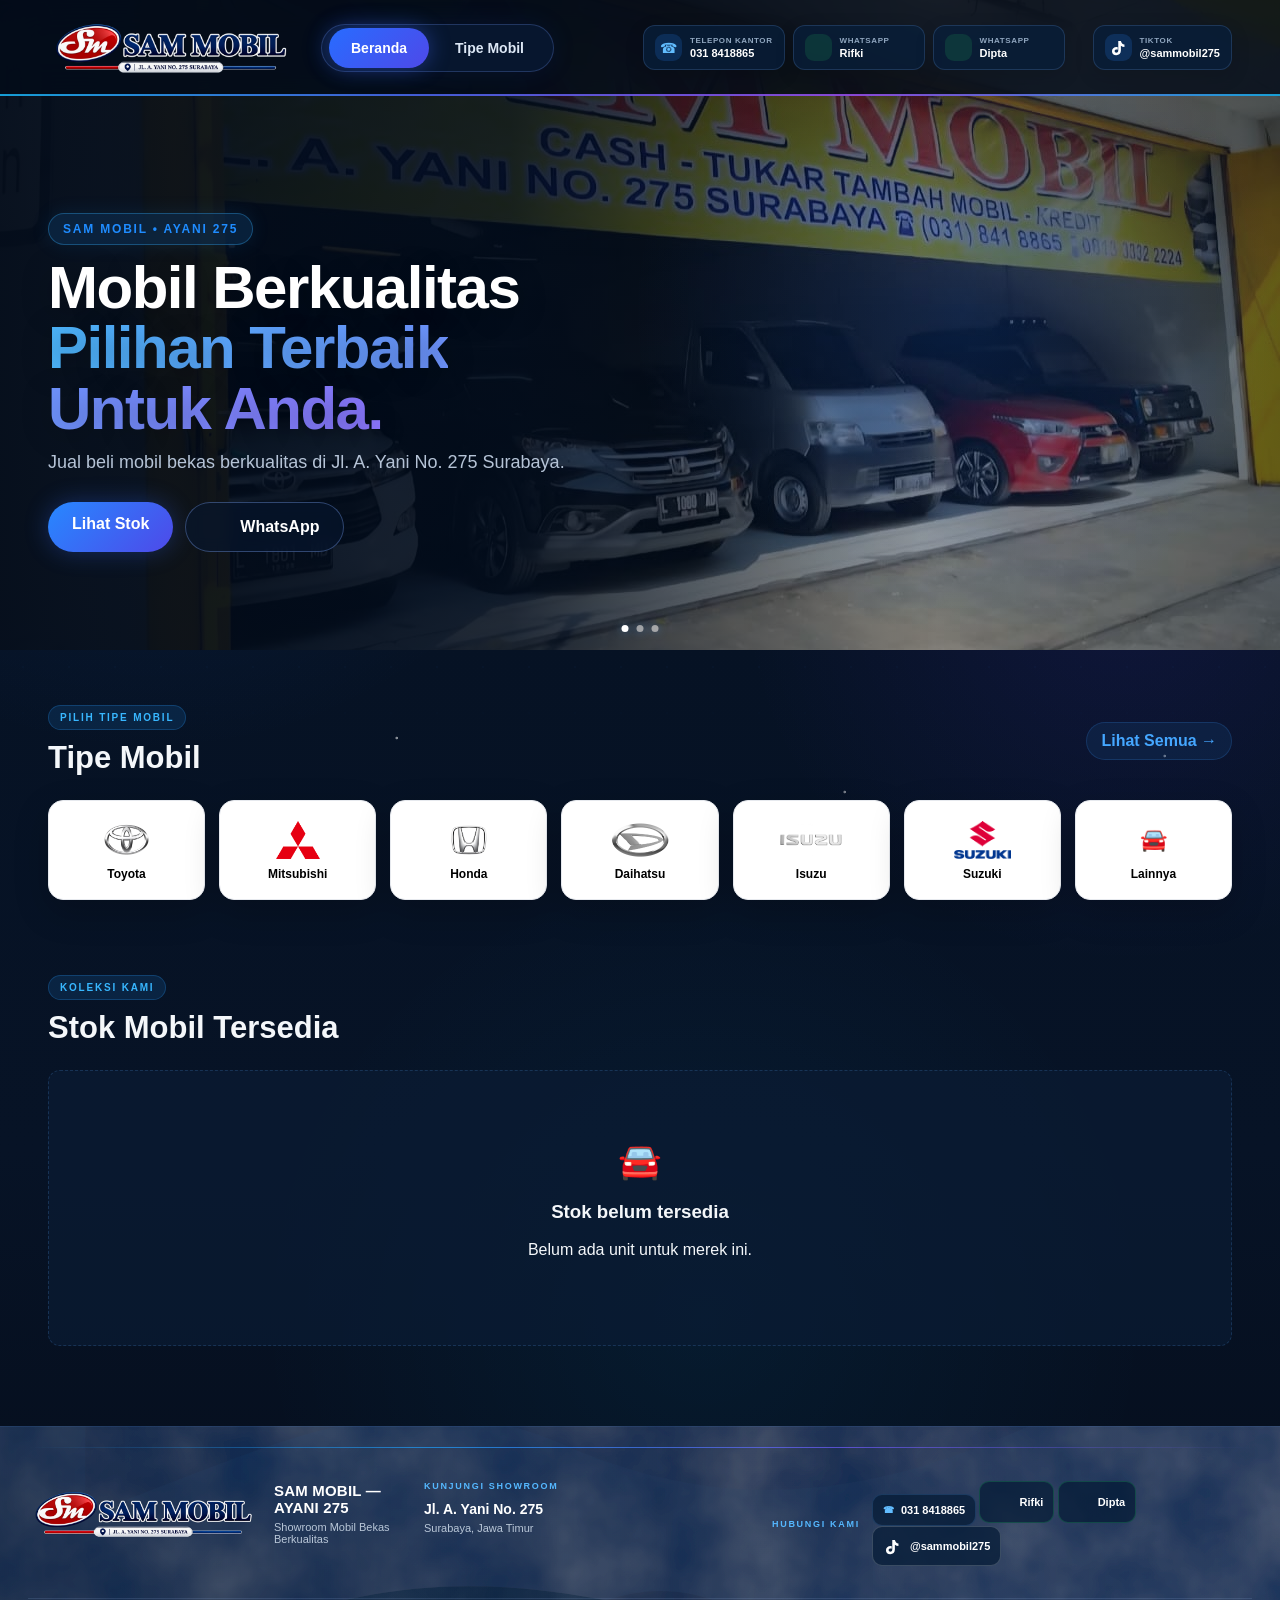
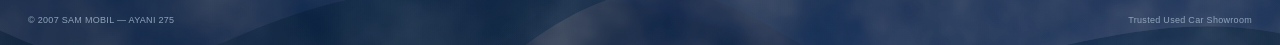
==== commit fd806048: "Rapikan footer dan tambahkan TikTok di header" ====
--- a/index.html
+++ b/index.html
@@ -17,6 +17,7 @@
       <a class="header-contact wa" href="https://wa.me/628175015676" target="_blank" rel="noopener"><span class="contact-icon wa-mark">◉</span><span><small>WhatsApp</small><strong>Rifki</strong></span></a>
       <a class="header-contact wa" href="https://wa.me/6287876440361" target="_blank" rel="noopener"><span class="contact-icon wa-mark">◉</span><span><small>WhatsApp</small><strong>Dipta</strong></span></a>
     </div>
+    <a class="header-contact tiktok-header" href="https://www.tiktok.com/@sammobil275" target="_blank" rel="noopener"><span class="contact-icon"><span class="tiktok-logo" aria-hidden="true"><svg viewBox="0 0 32 32"><path d="M20 5c.8 3.4 2.8 5.5 6 6v4.1c-2.2-.1-4.2-.8-6-2.1v8.1c0 4.8-3.1 7.9-7.8 7.9-4.2 0-7.2-2.8-7.2-6.8 0-4.2 3.3-7.1 7.7-7.1.7 0 1.4.1 2 .3v4.2c-.6-.3-1.2-.4-1.9-.4-1.9 0-3.4 1.1-3.4 2.9 0 1.5 1.1 2.6 2.8 2.6 1.9 0 3.4-1.2 3.4-3.8V5H20Z" fill="currentColor"/></svg></span></span><span><small>TikTok</small><strong>@sammobil275</strong></span></a>
     <button class="menu-btn" id="menuBtn" aria-label="Menu">☰</button>
   </div>
 </header>
@@ -44,7 +45,29 @@
   <div class="empty hidden" id="emptyState"><div class="empty-icon">🚘</div><h3>Stok belum tersedia</h3><p>Belum ada unit untuk merek ini.</p></div>
 </section>
 </main>
-<footer><div class="footer-inner"><div class="footer-brand"><img src="sam-logo.png" alt="SAM MOBIL"><div><strong>SAM MOBIL — AYANI 275</strong><span>Showroom Mobil Bekas Berkualitas</span></div></div><div class="footer-address"><span class="footer-label">KUNJUNGI SHOWROOM</span><strong>Jl. A. Yani No. 275</strong><span>Surabaya, Jawa Timur</span></div><div class="footer-contact"><span class="footer-label">HUBUNGI KAMI</span><a href="tel:0318418865"><b>☎</b> 031 8418865</a><a href="https://wa.me/628175015676" target="_blank" rel="noopener"><span class="wa-logo" aria-hidden="true"><svg viewBox="0 0 32 32"><path d="M16 3.5a12.5 12.5 0 0 0-10.7 19l-1.4 5.1 5.3-1.4A12.5 12.5 0 1 0 16 3.5Z" fill="none" stroke="currentColor" stroke-width="2.3"/><path d="M11.3 10.4c.4-.5.8-.5 1.2-.1l1.4 1.8c.3.4.3.7 0 1.1l-.7.8c.8 1.5 1.9 2.6 3.4 3.4l.8-.7c.3-.3.7-.3 1.1 0l1.8 1.4c.4.3.4.8-.1 1.2l-.8.7c-.7.6-1.6.7-2.4.4-3.9-1.5-6.7-4.3-8.2-8.2-.3-.8-.2-1.7.4-2.4l.7-.8Z" fill="currentColor"/></svg></span> Rifki</a><a href="https://wa.me/6287876440361" target="_blank" rel="noopener"><span class="wa-logo" aria-hidden="true"><svg viewBox="0 0 32 32"><path d="M16 3.5a12.5 12.5 0 0 0-10.7 19l-1.4 5.1 5.3-1.4A12.5 12.5 0 1 0 16 3.5Z" fill="none" stroke="currentColor" stroke-width="2.3"/><path d="M11.3 10.4c.4-.5.8-.5 1.2-.1l1.4 1.8c.3.4.3.7 0 1.1l-.7.8c.8 1.5 1.9 2.6 3.4 3.4l.8-.7c.3-.3.7-.3 1.1 0l1.8 1.4c.4.3.4.8-.1 1.2l-.8.7c-.7.6-1.6.7-2.4.4-3.9-1.5-6.7-4.3-8.2-8.2-.3-.8-.2-1.7.4-2.4l.7-.8Z" fill="currentColor"/></svg></span> Dipta</a><a class="tiktok-link" href="https://www.tiktok.com/@sammobil275" target="_blank" rel="noopener"><span class="tiktok-logo" aria-hidden="true"><svg viewBox="0 0 32 32"><path d="M20 5c.8 3.4 2.8 5.5 6 6v4.1c-2.2-.1-4.2-.8-6-2.1v8.1c0 4.8-3.1 7.9-7.8 7.9-4.2 0-7.2-2.8-7.2-6.8 0-4.2 3.3-7.1 7.7-7.1.7 0 1.4.1 2 .3v4.2c-.6-.3-1.2-.4-1.9-.4-1.9 0-3.4 1.1-3.4 2.9 0 1.5 1.1 2.6 2.8 2.6 1.9 0 3.4-1.2 3.4-3.8V5H20Z" fill="currentColor"/></svg></span> @sammobil275<a class="tiktok-link" href="https://www.tiktok.com/@sammobil275" target="_blank" rel="noopener"><span class="tiktok-logo" aria-hidden="true"><svg viewBox="0 0 32 32"><path d="M20 5c.8 3.4 2.8 5.5 6 6v4.1c-2.2-.1-4.2-.8-6-2.1v8.1c0 4.8-3.1 7.9-7.8 7.9-4.2 0-7.2-2.8-7.2-6.8 0-4.2 3.3-7.1 7.7-7.1.7 0 1.4.1 2 .3v4.2c-.6-.3-1.2-.4-1.9-.4-1.9 0-3.4 1.1-3.4 2.9 0 1.5 1.1 2.6 2.8 2.6 1.9 0 3.4-1.2 3.4-3.8V5H20Z" fill="currentColor"/></svg></span> @sammobil275</a></a></div></div><div class="footer-bottom"><span>© 2007 SAM MOBIL — AYANI 275</span><span>Trusted Used Car Showroom</span></div></footer>
+<footer>
+  <div class="footer-inner">
+    <div class="footer-brand">
+      <img src="sam-logo.png" alt="SAM MOBIL">
+      <div><strong>SAM MOBIL — AYANI 275</strong><span>Showroom Mobil Bekas Berkualitas</span></div>
+    </div>
+    <div class="footer-address">
+      <span class="footer-label">KUNJUNGI SHOWROOM</span>
+      <strong>Jl. A. Yani No. 275</strong>
+      <span>Surabaya, Jawa Timur</span>
+    </div>
+    <div class="footer-contact">
+      <span class="footer-label">HUBUNGI KAMI</span>
+      <div class="footer-contact-row">
+        <a href="tel:0318418865"><b>☎</b> 031 8418865</a>
+        <a href="https://wa.me/628175015676" target="_blank" rel="noopener"><span class="wa-logo" aria-hidden="true"></span> Rifki</a>
+        <a href="https://wa.me/6287876440361" target="_blank" rel="noopener"><span class="wa-logo" aria-hidden="true"></span> Dipta</a>
+        <a class="tiktok-link" href="https://www.tiktok.com/@sammobil275" target="_blank" rel="noopener"><span class="tiktok-logo" aria-hidden="true"><svg viewBox="0 0 32 32"><path d="M20 5c.8 3.4 2.8 5.5 6 6v4.1c-2.2-.1-4.2-.8-6-2.1v8.1c0 4.8-3.1 7.9-7.8 7.9-4.2 0-7.2-2.8-7.2-6.8 0-4.2 3.3-7.1 7.7-7.1.7 0 1.4.1 2 .3v4.2c-.6-.3-1.2-.4-1.9-.4-1.9 0-3.4 1.1-3.4 2.9 0 1.5 1.1 2.6 2.8 2.6 1.9 0 3.4-1.2 3.4-3.8V5H20Z" fill="currentColor"/></svg></span> @sammobil275</a>
+      </div>
+    </div>
+  </div>
+  <div class="footer-bottom"><span>© 2007 SAM MOBIL — AYANI 275</span><span>Trusted Used Car Showroom</span></div>
+</footer>
 <div class="modal hidden" id="detailModal"><div class="modal-card"><button class="modal-close" id="modalClose">×</button><div class="detail-gallery"><img id="detailImage" src="" alt="Foto mobil"><button class="gallery-prev" id="prevPhoto">‹</button><button class="gallery-next" id="nextPhoto">›</button><div class="dots" id="photoDots"></div></div><div class="detail-body" id="detailBody"></div></div></div>
 <script src="config.js"></script>
 <script src="https://cdn.jsdelivr.net/npm/@supabase/supabase-js@2"></script>
--- a/styles.css
+++ b/styles.css
@@ -467,3 +467,40 @@
 @media(max-width:760px){
   .header-contacts{display:none}
 }
+
+/* Hero WhatsApp interactive */
+.hero-wa-btn{
+  display:inline-flex!important;
+  align-items:center;
+  justify-content:center;
+  gap:8px;
+  transition:.22s ease!important;
+}
+.hero-wa-icon{width:20px;height:20px;display:inline-grid;place-items:center;color:#25d366}
+.hero-wa-icon svg{width:20px;height:20px;display:block}
+.hero-wa-btn:hover{
+  color:#fff!important;
+  border-color:#25d366!important;
+  background:rgba(12,74,48,.72)!important;
+  box-shadow:0 0 24px rgba(37,211,102,.32),inset 0 0 14px rgba(37,211,102,.12)!important;
+  transform:translateY(-2px);
+}
+.hero-wa-btn:hover .hero-wa-icon{filter:drop-shadow(0 0 6px rgba(37,211,102,.7))}
+
+/* WhatsApp logo - filled style matching the supplied reference */
+.wa-logo,.hero-wa-icon,.header-contact .wa-mark{
+  background-image:url("data:image/svg+xml,%3Csvg xmlns="http://www.w3.org/2000/svg" viewBox="0 0 100 100"%3E%3Cdefs%3E%3Cfilter id="s"%3E%3CfeDropShadow dx="0" dy="3" stdDeviation="2" flood-color="%23999" flood-opacity=".55"/%3E%3C/filter%3E%3C/defs%3E%3Cg filter="url(%23s)"%3E%3Ccircle cx="50" cy="50" r="46" fill="white"/%3E%3Ccircle cx="50" cy="50" r="37" fill="%2325D366"/%3E%3Cpath d="M31 69l4-14c-3-5-5-10-5-16 0-16 13-29 29-29s29 13 29 29-13 29-29 29c-6 0-11-2-16-5z" fill="white"/%3E%3Cpath d="M42 31c1-2 3-2 4 0l4 6c1 2 1 3-1 5l-3 3c3 5 6 8 11 11l3-3c1-2 3-2 5-1l6 4c2 1 2 3 1 4l-3 3c-2 2-5 3-8 2-13-4-23-14-27-27-1-3 0-6 2-8z" fill="%2325D366"/%3E%3C/g%3E%3C/svg%3E")!important;
+  background-repeat:no-repeat!important;
+  background-position:center!important;
+  background-size:contain!important;
+  color:transparent!important;
+  border:0!important;
+}
+.wa-logo svg,.hero-wa-icon svg{display:none!important}
+.wa-logo{width:22px!important;height:22px!important;flex:0 0 22px!important}
+.hero-wa-icon{width:22px!important;height:22px!important;display:inline-block!important;filter:drop-shadow(0 0 3px rgba(37,211,102,.22))}
+.header-contact .wa-mark{
+  width:27px!important;height:27px!important;
+  display:block!important;flex:0 0 27px!important;
+}
+.hero-wa-btn:hover .hero-wa-icon{filter:drop-shadow(0 0 8px rgba(37,211,102,.75))!important}
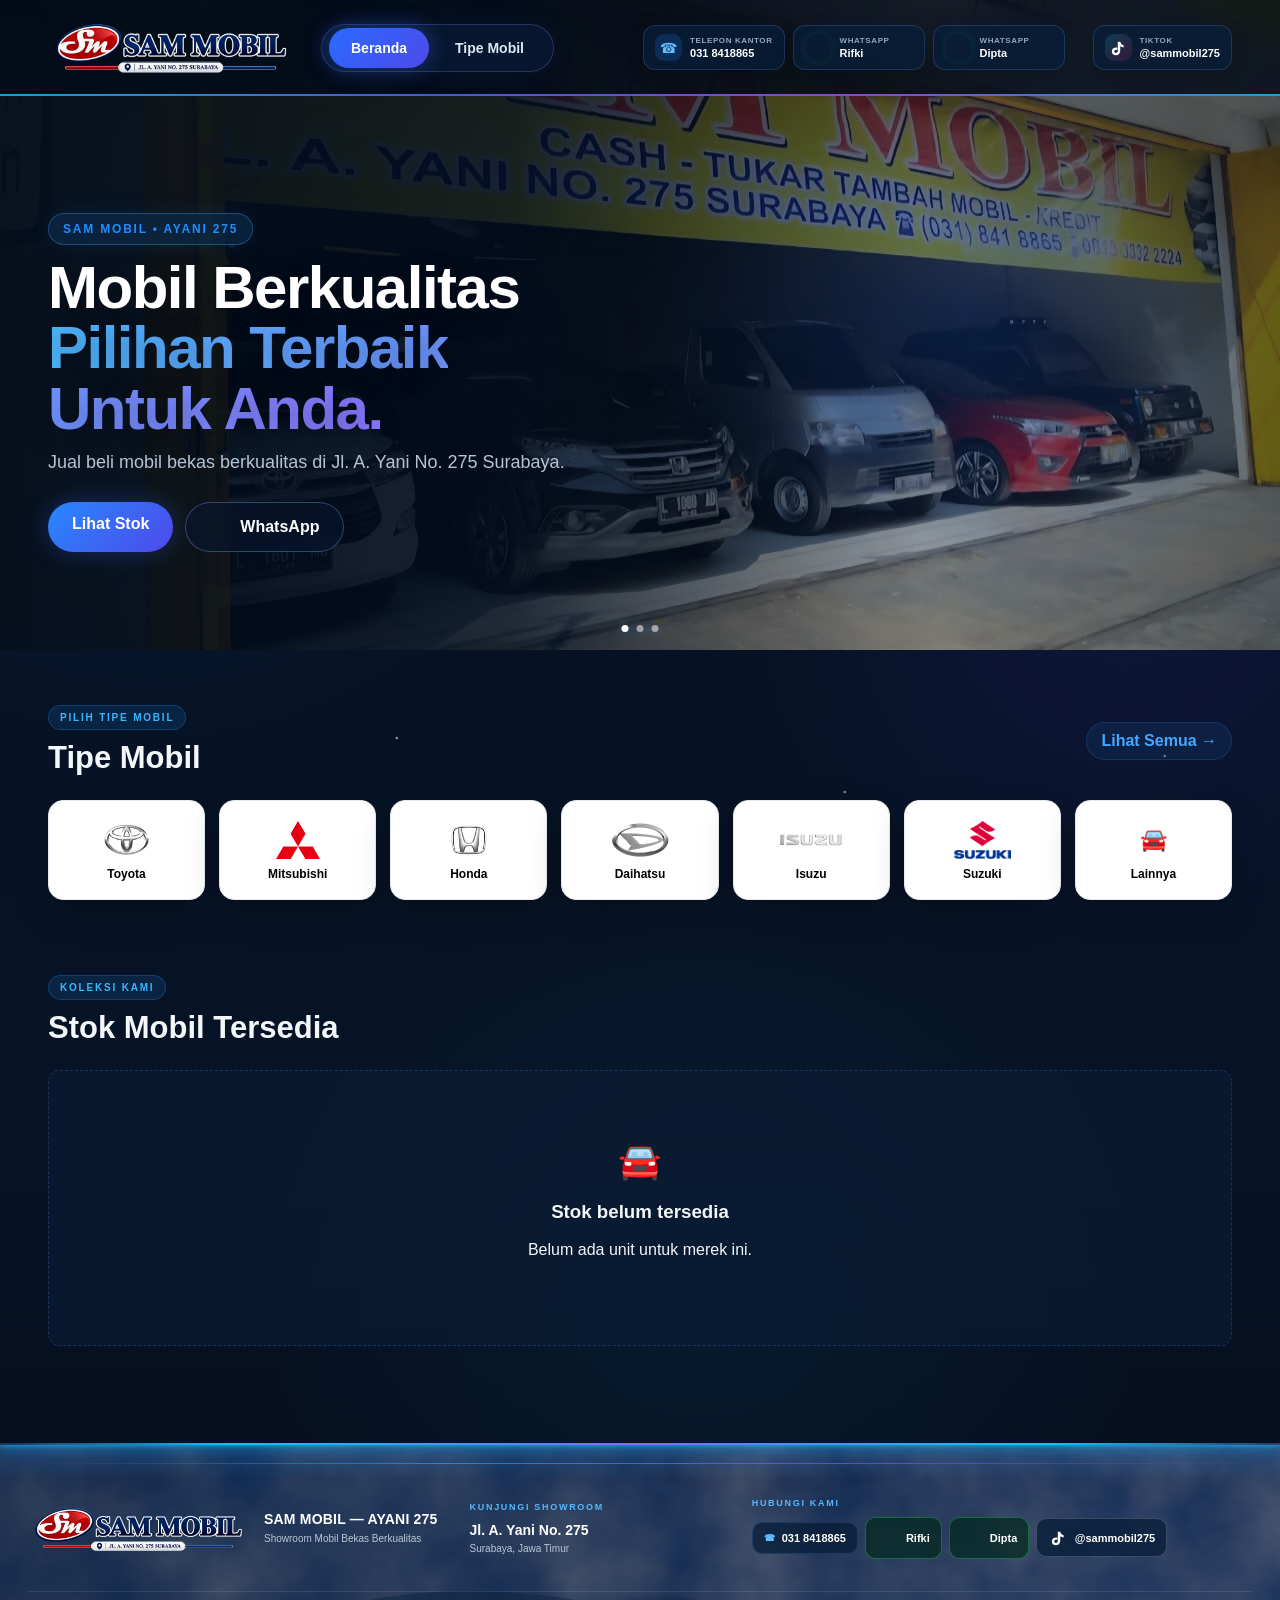
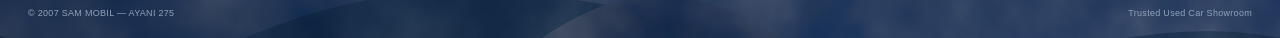
==== commit 17c12dc2: "Gunakan foto Deal 1 Deal 2 dan latar sebagai slider beranda" ====
--- a/index.html
+++ b/index.html
@@ -23,7 +23,7 @@
 </header>
 <main>
 <section class="hero" id="beranda">
-  <div class="hero-overlay"></div>
+  <div class="hero-slides" aria-hidden="true"><div class="hero-slide active" style="background-image:url('deal%201.png.jpeg')"></div><div class="hero-slide" style="background-image:url('deal%202.png.jpeg')"></div><div class="hero-slide" style="background-image:url('latar.png.jpeg')"></div></div><div class="hero-overlay"></div>
   <div class="hero-content">
     <div class="eyebrow">SAM MOBIL • AYANI 275</div>
     <h1>Mobil Berkualitas<br><span>Pilihan Terbaik<br>Untuk Anda.</span></h1>
--- a/styles.css
+++ b/styles.css
@@ -504,3 +504,89 @@
   display:block!important;flex:0 0 27px!important;
 }
 .hero-wa-btn:hover .hero-wa-icon{filter:drop-shadow(0 0 8px rgba(37,211,102,.75))!important}
+
+/* final footer layout */
+.footer-inner{
+  display:grid!important;
+  grid-template-columns:1.25fr .85fr 1.7fr!important;
+  align-items:center!important;
+  gap:32px!important;
+  max-width:1240px!important;
+}
+.footer-brand{display:flex!important;align-items:center!important;gap:16px!important}
+.footer-brand img{width:220px!important;height:62px!important}
+.footer-brand strong{display:block;font-size:14px;white-space:nowrap}
+.footer-brand span{display:block;margin-top:5px;color:#b9c7d8;font-size:10px;line-height:1.3}
+.footer-contact{display:block!important;margin-left:0!important}
+.footer-contact-row{display:flex;align-items:center;gap:7px;flex-wrap:nowrap}
+.footer-contact-row a{display:inline-flex!important;align-items:center;justify-content:center;gap:7px;white-space:nowrap;padding:9px 11px!important}
+.footer-contact .footer-label{display:block!important;width:auto!important;margin:0 0 9px!important}
+.footer-address strong{font-size:14px}
+.footer-address span:not(.footer-label){font-size:10px}
+.tiktok-header .contact-icon{background:linear-gradient(135deg,rgba(0,242,234,.16),rgba(255,0,80,.18))!important;color:#fff!important}
+.tiktok-header:hover{border-color:rgba(255,255,255,.4)!important;box-shadow:0 10px 26px rgba(255,0,80,.12),0 0 20px rgba(0,242,234,.10)!important}
+.tiktok-header .tiktok-logo,.tiktok-logo{display:inline-grid;place-items:center;width:19px;height:19px;color:#fff}
+.tiktok-header .tiktok-logo svg,.tiktok-logo svg{width:18px;height:18px}
+.footer-contact-row .tiktok-link:hover{background:linear-gradient(135deg,rgba(0,242,234,.18),rgba(255,0,80,.16))!important}
+@media(max-width:1050px){
+  .footer-inner{grid-template-columns:1fr 1fr!important}
+  .footer-brand{grid-column:1/-1}
+}
+@media(max-width:760px){
+  .footer-inner{grid-template-columns:1fr!important;gap:22px!important}
+  .footer-contact-row{flex-wrap:wrap}
+  .footer-brand strong{white-space:normal}
+}
+
+/* FINAL: neon blue separator between catalog and footer */
+footer{
+  margin-top:42px!important;
+  border-top:0!important;
+  position:relative!important;
+}
+footer:before{
+  content:"";
+  position:absolute;
+  top:-2px;
+  left:0;
+  right:0;
+  height:4px;
+  background:linear-gradient(90deg,
+    rgba(0,170,255,0),
+    #16bfff 18%,
+    #4d8dff 38%,
+    #8a63ff 50%,
+    #4d8dff 62%,
+    #16bfff 82%,
+    rgba(0,170,255,0)
+  );
+  box-shadow:
+    0 0 5px #16bfff,
+    0 0 14px rgba(22,191,255,.85),
+    0 0 30px rgba(72,102,255,.55);
+  z-index:5;
+}
+footer:after{
+  content:"";
+  position:absolute;
+  top:2px;
+  left:0;
+  right:0;
+  height:34px;
+  pointer-events:none;
+  background:linear-gradient(180deg,rgba(20,163,255,.16),transparent);
+  z-index:0;
+}
+/* Keep the supplied-style WhatsApp badge prominent */
+.header-contact.wa .wa-mark{
+  border-radius:50%!important;
+  background-color:transparent!important;
+  box-shadow:0 0 10px rgba(37,211,102,.14);
+}
+.footer-contact-row a:has(.wa-logo){
+  border-color:rgba(37,211,102,.38)!important;
+  background:rgba(4,39,31,.72)!important;
+}
+.footer-contact-row a:has(.wa-logo):hover{
+  box-shadow:0 0 18px rgba(37,211,102,.22)!important;
+}
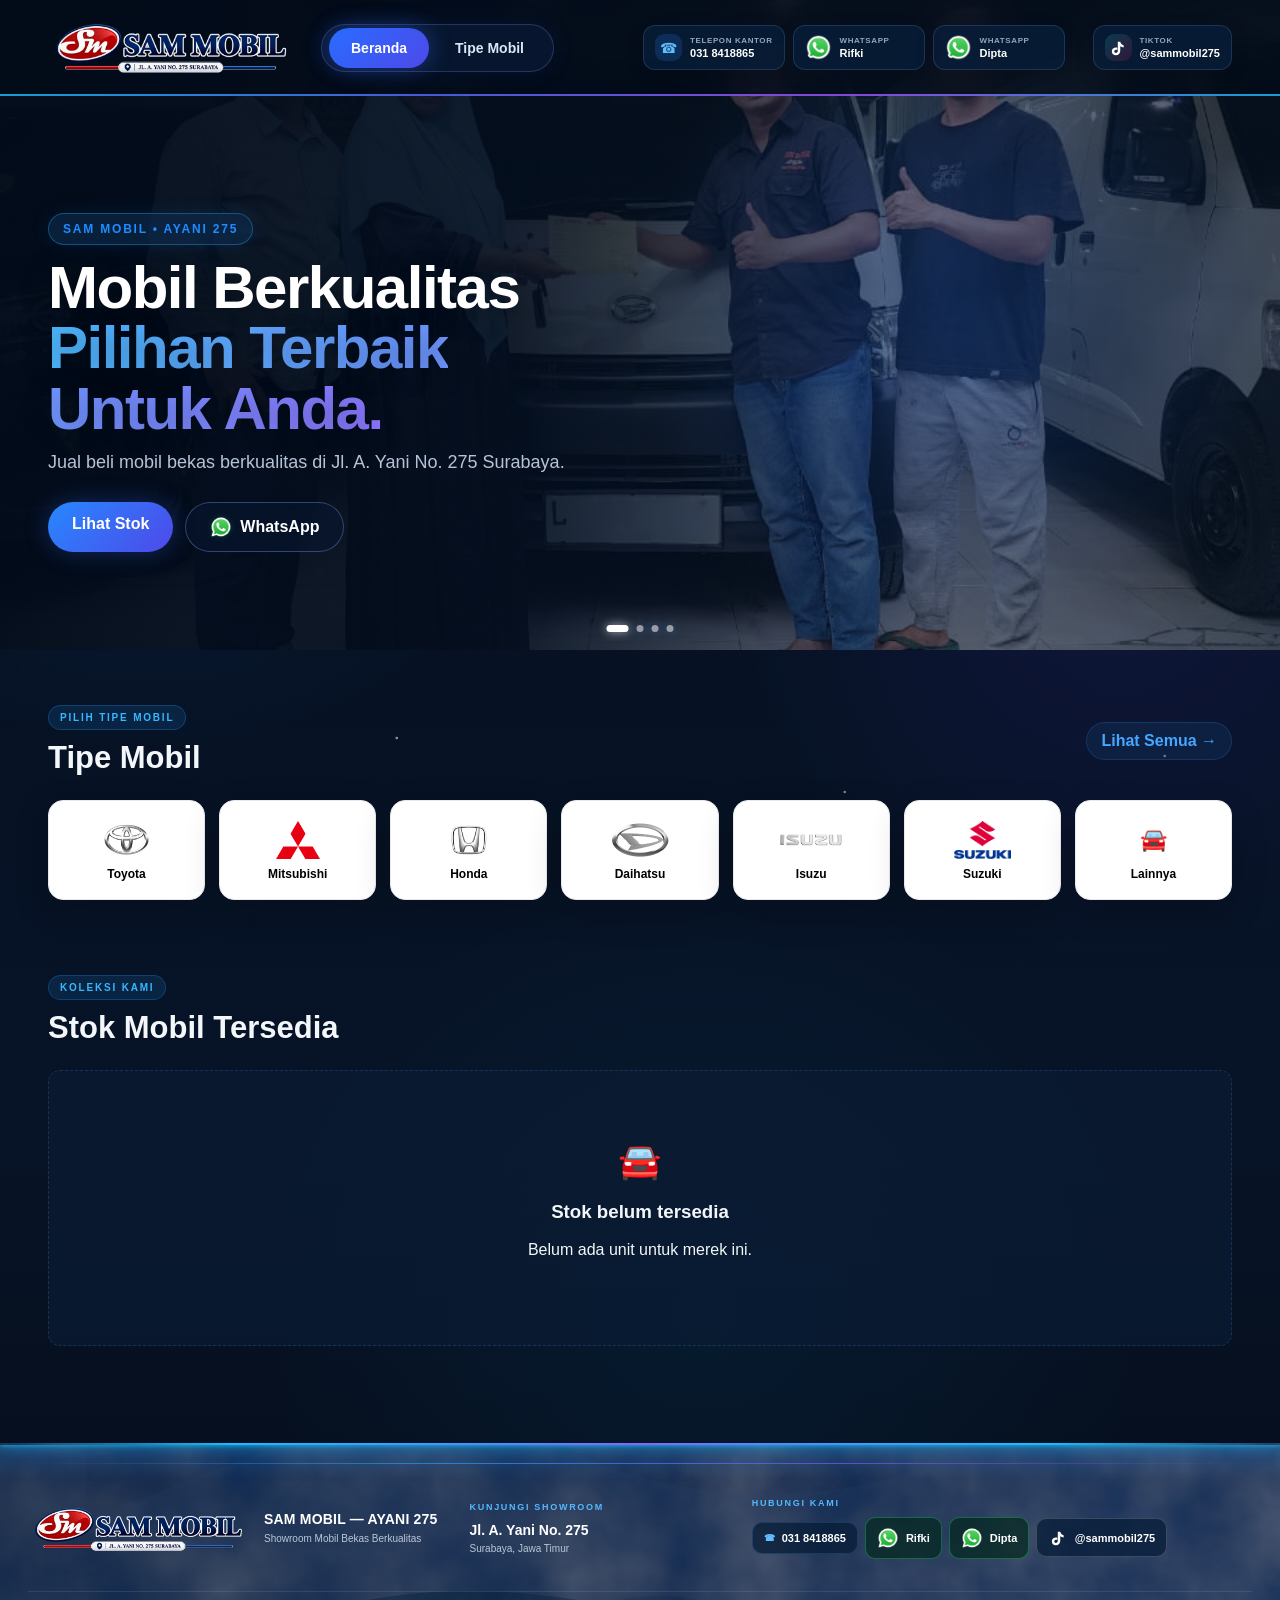
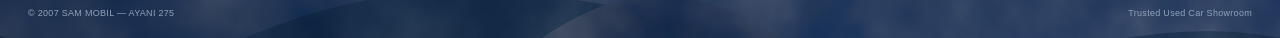
==== commit 47c863a2: "Add showroom photo as fourth hero slide" ====
--- a/index.html
+++ b/index.html
@@ -23,7 +23,7 @@
 </header>
 <main>
 <section class="hero" id="beranda">
-  <div class="hero-slides" aria-hidden="true"><div class="hero-slide active" style="background-image:url('deal%201.png.jpeg')"></div><div class="hero-slide" style="background-image:url('deal%202.png.jpeg')"></div><div class="hero-slide" style="background-image:url('latar.png.jpeg')"></div></div><div class="hero-overlay"></div>
+  <div class="hero-slides" aria-hidden="true"><div class="hero-slide active" style="background-image:url('deal%201.png.jpeg')"></div><div class="hero-slide" style="background-image:url('deal%202.png.jpeg')"></div><div class="hero-slide" style="background-image:url('latar.png.jpeg')"></div><div class="hero-slide" style="background-image:url('sam-storefront.jpeg')"></div></div><div class="hero-overlay"></div>
   <div class="hero-content">
     <div class="eyebrow">SAM MOBIL • AYANI 275</div>
     <h1>Mobil Berkualitas<br><span>Pilihan Terbaik<br>Untuk Anda.</span></h1>
@@ -33,7 +33,7 @@
       <a class="btn btn-outline hero-wa-btn" href="https://wa.me/628175015676?text=Halo%20SAM%20MOBIL%2C%20saya%20ingin%20menanyakan%20stok%20mobil." target="_blank" rel="noopener"><span class="hero-wa-icon" aria-hidden="true"><svg viewBox="0 0 32 32"><path d="M16 3.5a12.5 12.5 0 0 0-10.7 19l-1.4 5.1 5.3-1.4A12.5 12.5 0 1 0 16 3.5Z" fill="none" stroke="currentColor" stroke-width="2.4"/><path d="M11.3 10.4c.4-.5.8-.5 1.2-.1l1.4 1.8c.3.4.3.7 0 1.1l-.7.8c.8 1.5 1.9 2.6 3.4 3.4l.8-.7c.3-.3.7-.3 1.1 0l1.8 1.4c.4.3.4.8-.1 1.2l-.8.7c-.7.6-1.6.7-2.4.4-3.9-1.5-6.7-4.3-8.2-8.2-.3-.8-.2-1.7.4-2.4l.7-.8Z" fill="currentColor"/></svg></span>WhatsApp</a>
     </div>
   </div>
-  <div class="hero-dots"><span class="dot active"></span><span class="dot"></span><span class="dot"></span></div>
+  <div class="hero-dots"><span class="dot active"></span><span class="dot"></span><span class="dot"></span><span class="dot"></span></div>
 </section>
 <section class="section brands" id="merek">
   <div class="section-head"><div><div class="section-kicker">PILIH TIPE MOBIL</div><h2>Tipe Mobil</h2></div><button class="text-btn" id="clearFilter">Lihat Semua →</button></div>
--- a/styles.css
+++ b/styles.css
@@ -590,3 +590,69 @@
 .footer-contact-row a:has(.wa-logo):hover{
   box-shadow:0 0 18px rgba(37,211,102,.22)!important;
 }
+
+/* Hero slideshow using uploaded deal/latar images */
+.hero{
+  background-image:none!important;
+  position:relative;
+  isolation:isolate;
+}
+.hero-slides{
+  position:absolute;
+  inset:0;
+  z-index:-2;
+  overflow:hidden;
+}
+.hero-slide{
+  position:absolute;
+  inset:0;
+  background-size:cover;
+  background-position:center;
+  opacity:0;
+  transform:scale(1.035);
+  transition:opacity 1s ease,transform 6s ease;
+}
+.hero-slide.active{
+  opacity:1;
+  transform:scale(1);
+}
+.hero-slides:after{
+  content:"";
+  position:absolute;
+  inset:0;
+  background:rgba(2,13,29,.22);
+}
+.hero-overlay{
+  z-index:-1!important;
+}
+.hero-dots .dot{
+  cursor:pointer;
+  transition:.2s ease;
+}
+.hero-dots .dot.active{
+  width:22px;
+  border-radius:999px;
+  box-shadow:0 0 10px rgba(255,255,255,.65);
+}
+/* Use the actual uploaded WhatsApp logo image everywhere */
+.header-contact .wa-mark,
+.wa-logo,
+.hero-wa-icon{
+  background-image:url("WhatsApp.png.webp")!important;
+  background-size:contain!important;
+  background-position:center!important;
+  background-repeat:no-repeat!important;
+  background-color:transparent!important;
+  color:transparent!important;
+  border:0!important;
+  box-shadow:none!important;
+}
+.header-contact .wa-mark{
+  width:27px!important;height:27px!important;
+}
+.wa-logo{
+  width:22px!important;height:22px!important;
+}
+.hero-wa-icon{
+  width:22px!important;height:22px!important;
+}
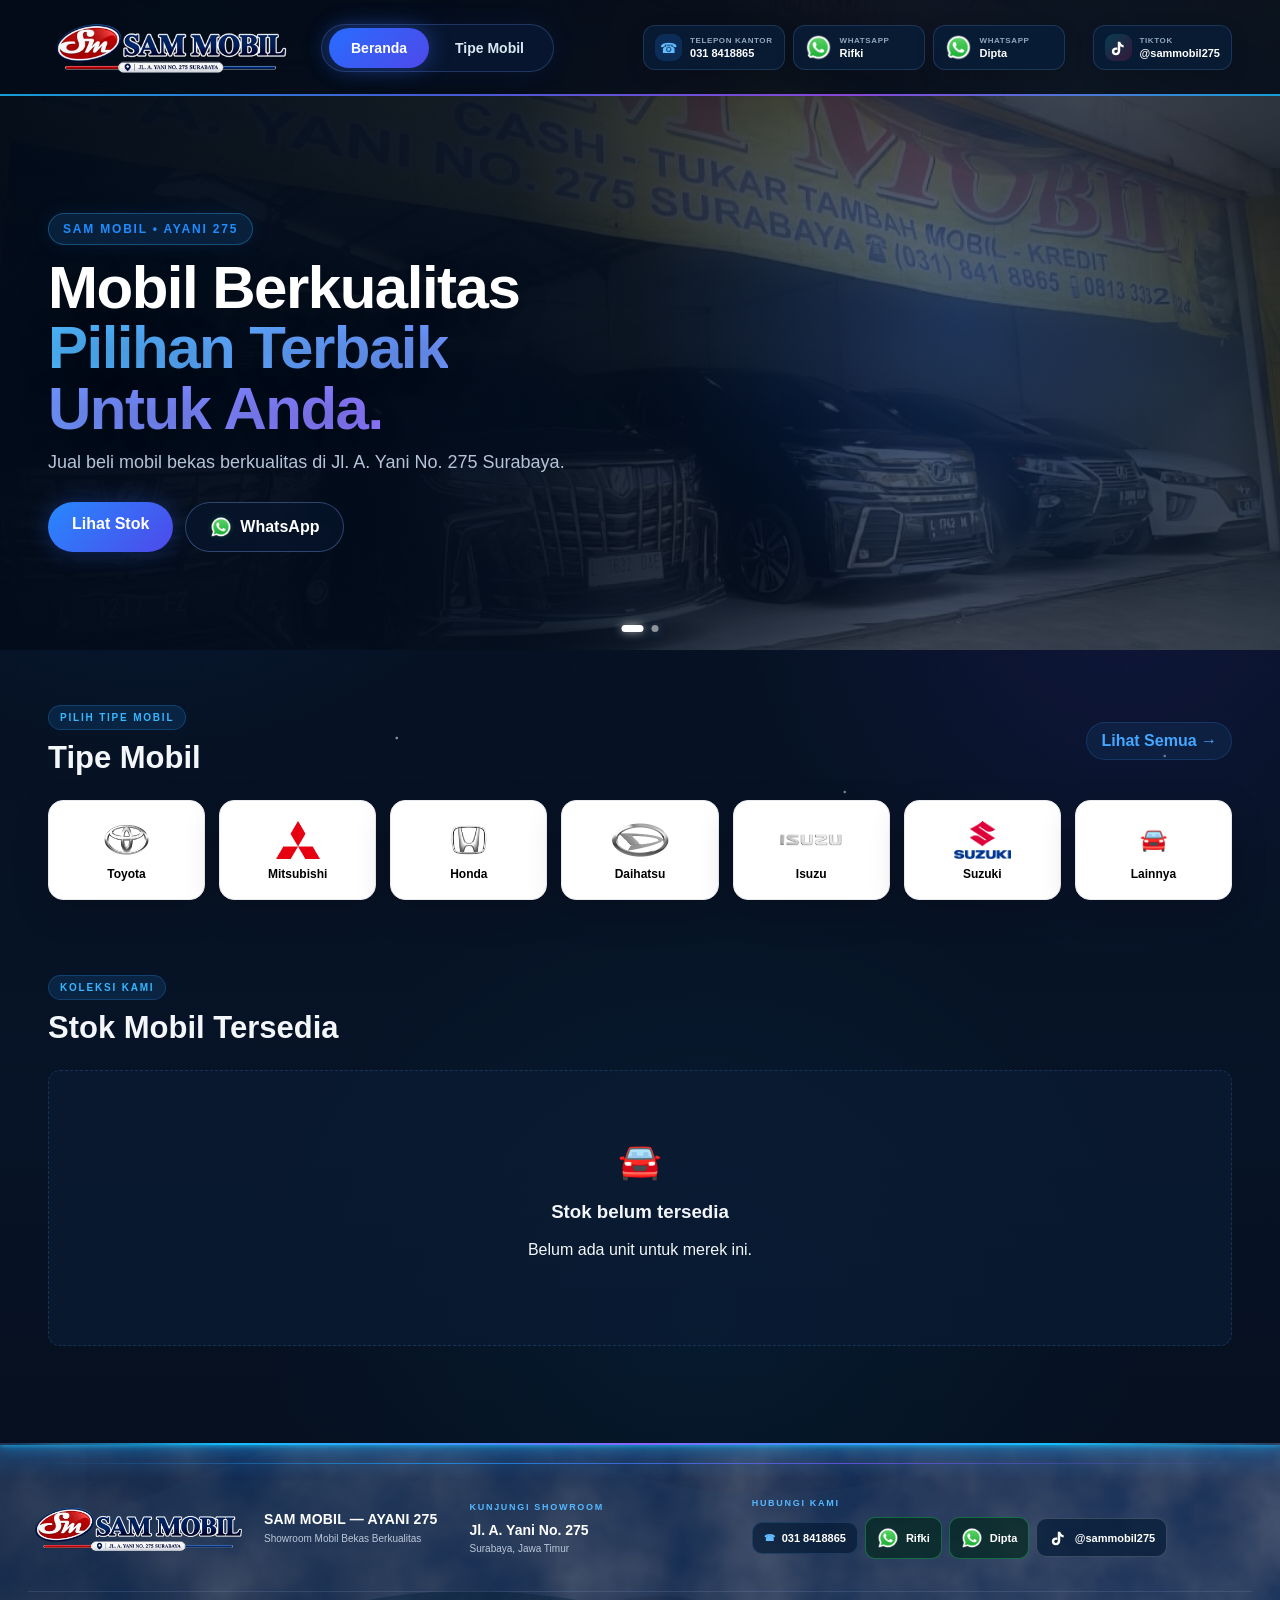
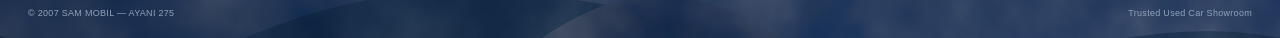
==== commit 005c055e: "Use only Latar and showroom hero slides" ====
--- a/index.html
+++ b/index.html
@@ -23,7 +23,7 @@
 </header>
 <main>
 <section class="hero" id="beranda">
-  <div class="hero-slides" aria-hidden="true"><div class="hero-slide active" style="background-image:url('deal%201.png.jpeg')"></div><div class="hero-slide" style="background-image:url('deal%202.png.jpeg')"></div><div class="hero-slide" style="background-image:url('latar.png.jpeg')"></div><div class="hero-slide" style="background-image:url('sam-storefront.jpeg')"></div></div><div class="hero-overlay"></div>
+  <div class="hero-slides" aria-hidden="true"><div class="hero-slide active" style="background-image:url('latar.png.jpeg')"></div><div class="hero-slide" style="background-image:url('sam-storefront.jpeg')"></div></div><div class="hero-overlay"></div>
   <div class="hero-content">
     <div class="eyebrow">SAM MOBIL • AYANI 275</div>
     <h1>Mobil Berkualitas<br><span>Pilihan Terbaik<br>Untuk Anda.</span></h1>
@@ -33,7 +33,7 @@
       <a class="btn btn-outline hero-wa-btn" href="https://wa.me/628175015676?text=Halo%20SAM%20MOBIL%2C%20saya%20ingin%20menanyakan%20stok%20mobil." target="_blank" rel="noopener"><span class="hero-wa-icon" aria-hidden="true"><svg viewBox="0 0 32 32"><path d="M16 3.5a12.5 12.5 0 0 0-10.7 19l-1.4 5.1 5.3-1.4A12.5 12.5 0 1 0 16 3.5Z" fill="none" stroke="currentColor" stroke-width="2.4"/><path d="M11.3 10.4c.4-.5.8-.5 1.2-.1l1.4 1.8c.3.4.3.7 0 1.1l-.7.8c.8 1.5 1.9 2.6 3.4 3.4l.8-.7c.3-.3.7-.3 1.1 0l1.8 1.4c.4.3.4.8-.1 1.2l-.8.7c-.7.6-1.6.7-2.4.4-3.9-1.5-6.7-4.3-8.2-8.2-.3-.8-.2-1.7.4-2.4l.7-.8Z" fill="currentColor"/></svg></span>WhatsApp</a>
     </div>
   </div>
-  <div class="hero-dots"><span class="dot active"></span><span class="dot"></span><span class="dot"></span><span class="dot"></span></div>
+  <div class="hero-dots"><span class="dot active"></span><span class="dot"></span></div>
 </section>
 <section class="section brands" id="merek">
   <div class="section-head"><div><div class="section-kicker">PILIH TIPE MOBIL</div><h2>Tipe Mobil</h2></div><button class="text-btn" id="clearFilter">Lihat Semua →</button></div>
--- a/styles.css
+++ b/styles.css
@@ -656,3 +656,48 @@
 .hero-wa-icon{
   width:22px!important;height:22px!important;
 }
+
+/* HERO: show each full photo without cropping */
+.hero-slides{
+  background:#061a32;
+}
+.hero-slide{
+  background-size:contain!important;
+  background-repeat:no-repeat!important;
+  background-position:center!important;
+  background-color:#061a32;
+  isolation:isolate;
+}
+.hero-slide::before{
+  content:"";
+  position:absolute;
+  inset:-24px;
+  z-index:-1;
+  background-image:inherit;
+  background-size:cover;
+  background-position:center;
+  background-repeat:no-repeat;
+  filter:blur(22px);
+  transform:scale(1.08);
+  opacity:.42;
+}
+.hero-slide::after{
+  content:"";
+  position:absolute;
+  inset:0;
+  z-index:0;
+  background:linear-gradient(90deg,rgba(2,11,25,.18),rgba(2,13,29,.04) 55%,rgba(2,13,29,.16));
+  pointer-events:none;
+}
+
+/* HERO: deal slides keep the original crop; Latar & SAM Store tampil full */
+.hero-slide:nth-child(1),
+.hero-slide:nth-child(2){
+  background-size:cover!important;
+}
+.hero-slide:nth-child(3),
+.hero-slide:nth-child(4){
+  background-size:contain!important;
+  background-repeat:no-repeat!important;
+  background-position:center!important;
+}
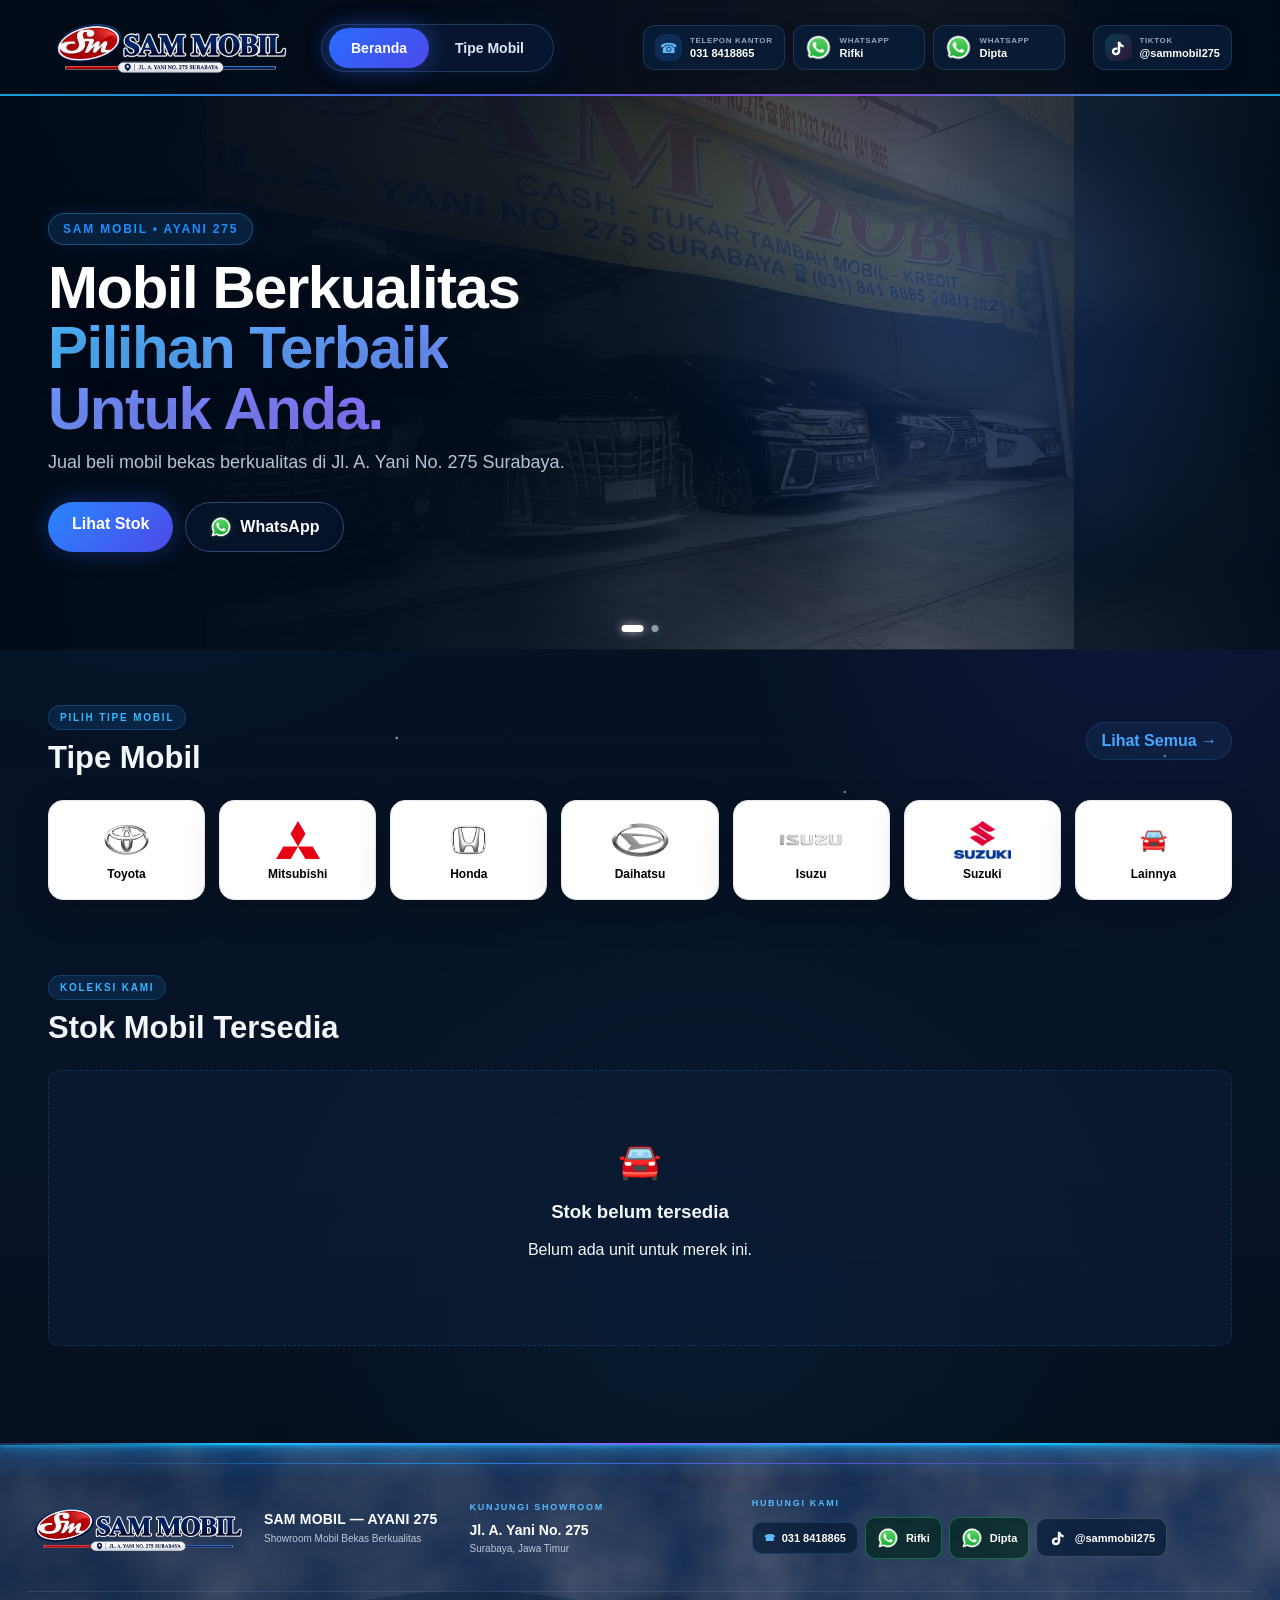
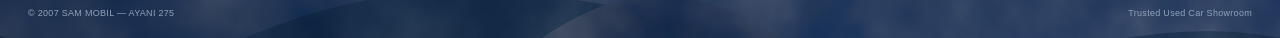
==== commit 2aacebde: "Wrap popup photo in dedicated scroll area" ====
--- a/index.html
+++ b/index.html
@@ -68,7 +68,7 @@
   </div>
   <div class="footer-bottom"><span>© 2007 SAM MOBIL — AYANI 275</span><span>Trusted Used Car Showroom</span></div>
 </footer>
-<div class="modal hidden" id="detailModal"><div class="modal-card"><button class="modal-close" id="modalClose">×</button><div class="detail-gallery"><img id="detailImage" src="" alt="Foto mobil"><button class="gallery-prev" id="prevPhoto">‹</button><button class="gallery-next" id="nextPhoto">›</button><div class="dots" id="photoDots"></div></div><div class="detail-body" id="detailBody"></div></div></div>
+<div class="modal hidden" id="detailModal"><div class="modal-card"><button class="modal-close" id="modalClose">×</button><div class="detail-gallery"><div class="gallery-scroll"><img id="detailImage" src="" alt="Foto mobil"></div><button class="gallery-prev" id="prevPhoto">‹</button><button class="gallery-next" id="nextPhoto">›</button><div class="dots" id="photoDots"></div></div><div class="detail-body" id="detailBody"></div></div></div>
 <script src="config.js"></script>
 <script src="https://cdn.jsdelivr.net/npm/@supabase/supabase-js@2"></script>
 <script src="app.js"></script>
--- a/styles.css
+++ b/styles.css
@@ -701,3 +701,120 @@
   background-repeat:no-repeat!important;
   background-position:center!important;
 }
+
+/* Latar & SAM Store: isi seluruh bidang hero, rata kiri-kanan dan atas-bawah */
+.hero-slide:nth-child(1),
+.hero-slide:nth-child(2){
+  background-size:100% 100%!important;
+  background-position:center!important;
+  background-repeat:no-repeat!important;
+}
+
+/* HERO: foto tetap proporsional, tidak penyet; sisi diisi gradasi */
+.hero-slide:nth-child(1),
+.hero-slide:nth-child(2){
+  background-size:contain!important;
+  background-position:center!important;
+  background-repeat:no-repeat!important;
+  background-color:#061a32;
+}
+.hero-slide:nth-child(1)::before,
+.hero-slide:nth-child(2)::before{
+  background-size:cover!important;
+  background-position:center!important;
+  filter:blur(24px);
+  opacity:.48;
+  transform:scale(1.08);
+}
+.hero-slide:nth-child(1)::after,
+.hero-slide:nth-child(2)::after{
+  background:
+    linear-gradient(90deg,rgba(2,11,25,.92) 0%,rgba(2,11,25,.34) 18%,rgba(2,11,25,0) 34%,rgba(2,11,25,0) 66%,rgba(2,11,25,.34) 82%,rgba(2,11,25,.92) 100%);
+}
+
+/* POPUP: foto dan keterangan punya scroll vertikal masing-masing */
+.modal-card{
+  height:min(90vh,760px)!important;
+  max-height:90vh!important;
+  overflow:hidden!important;
+}
+.detail-gallery{
+  height:100%!important;
+  min-height:0!important;
+  max-height:100%!important;
+  overflow-y:auto!important;
+  overflow-x:hidden!important;
+  align-items:flex-start!important;
+  justify-items:center!important;
+  scrollbar-width:thin;
+  scrollbar-color:rgba(92,145,220,.65) rgba(8,25,48,.55);
+}
+.detail-gallery img{
+  width:100%!important;
+  height:auto!important;
+  min-height:0!important;
+  max-height:none!important;
+  object-fit:contain!important;
+  display:block!important;
+  flex:none!important;
+}
+.detail-body{
+  height:100%!important;
+  min-height:0!important;
+  max-height:100%!important;
+  overflow-y:auto!important;
+  overflow-x:hidden!important;
+  scrollbar-width:thin;
+  scrollbar-color:#b6c4d6 #edf2f7;
+}
+@media(max-width:900px){
+  .modal-card{
+    height:92vh!important;
+    max-height:92vh!important;
+  }
+  .detail-gallery{
+    height:380px!important;
+    max-height:380px!important;
+  }
+  .detail-gallery img{
+    height:auto!important;
+    min-height:0!important;
+  }
+  .detail-body{
+    height:calc(92vh - 380px)!important;
+    max-height:calc(92vh - 380px)!important;
+  }
+}
+@media(max-width:760px){
+  .detail-gallery{
+    height:300px!important;
+    max-height:300px!important;
+  }
+  .detail-body{
+    height:calc(92vh - 300px)!important;
+    max-height:calc(92vh - 300px)!important;
+  }
+}
+
+/* Gallery controls follow the actual photo while the photo panel scrolls */
+.detail-gallery{
+  display:block!important;
+  position:relative!important;
+}
+.detail-gallery img{
+  position:relative!important;
+}
+.gallery-prev,.gallery-next{
+  top:0!important;
+  transform:none!important;
+  position:absolute!important;
+  z-index:10!important;
+}
+.dots{
+  top:0!important;
+  bottom:auto!important;
+  transform:translateX(-50%)!important;
+  position:absolute!important;
+  z-index:11!important;
+  white-space:nowrap;
+}
